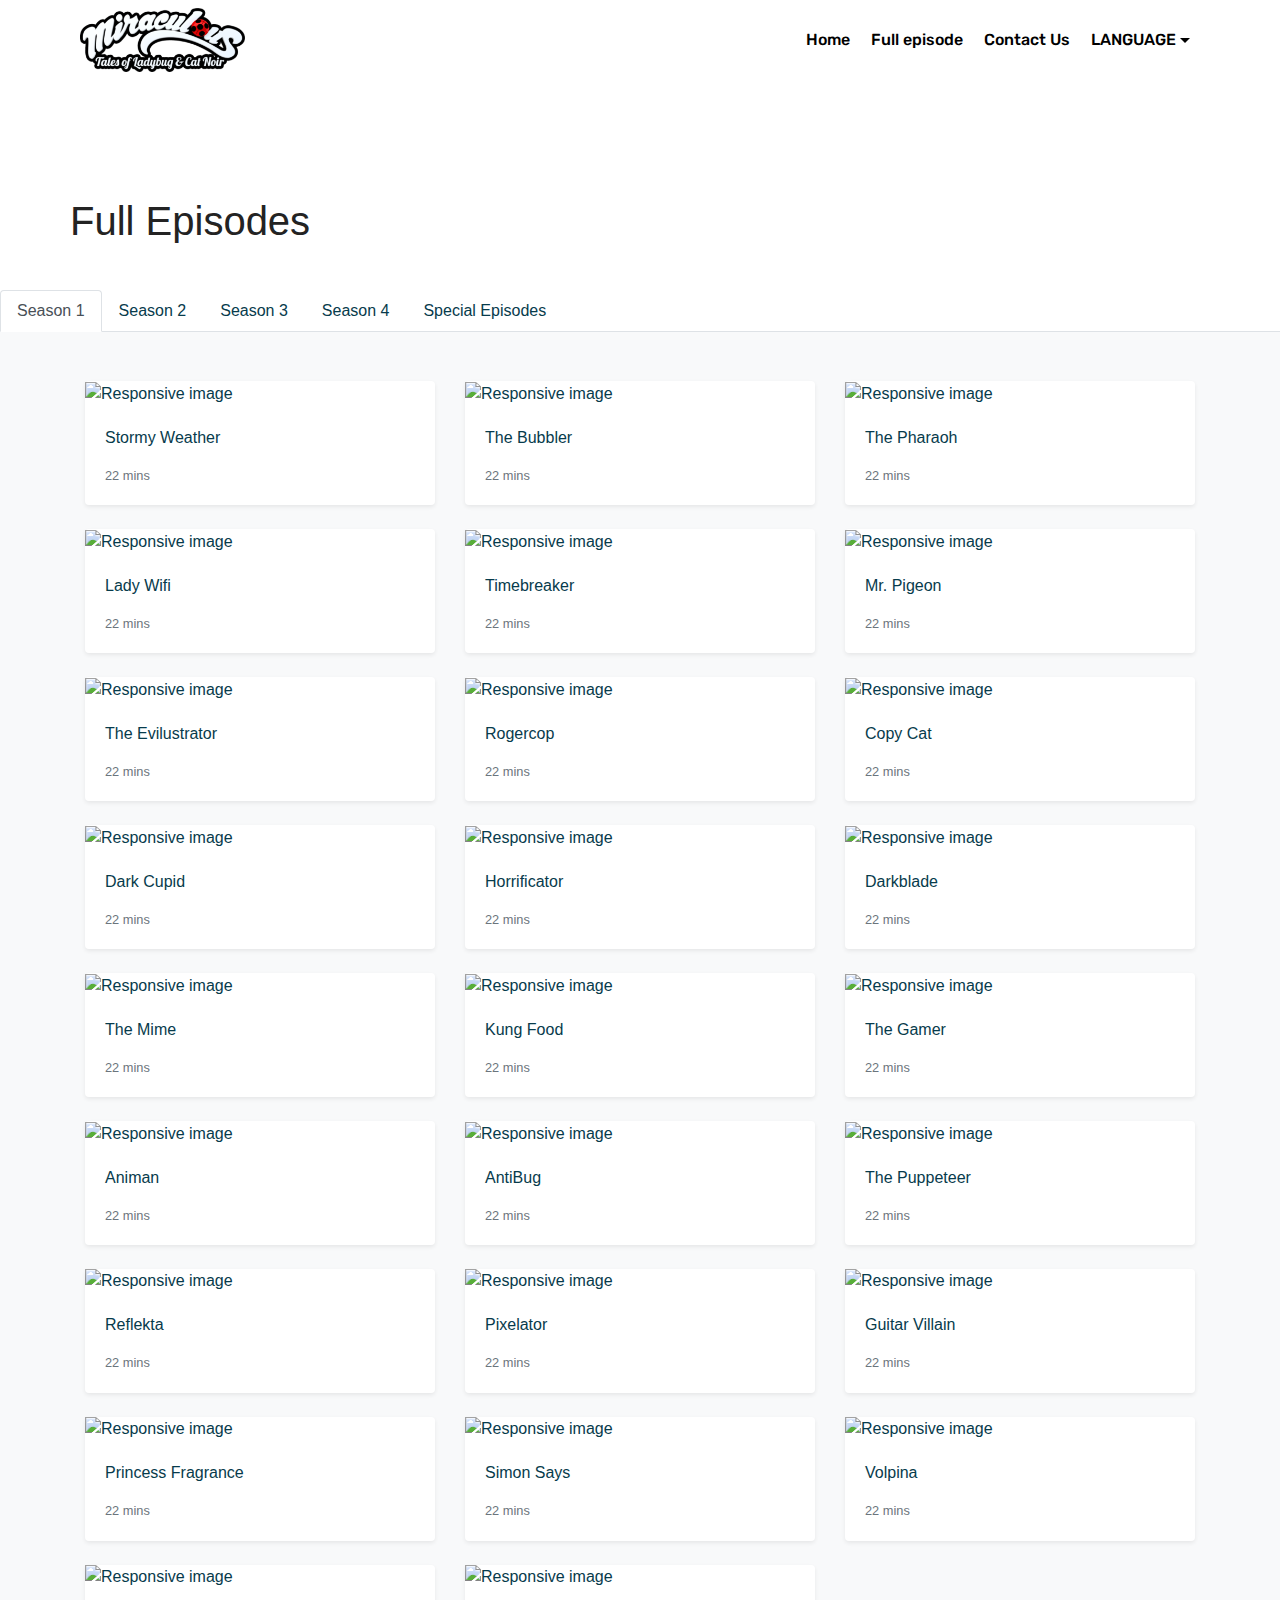
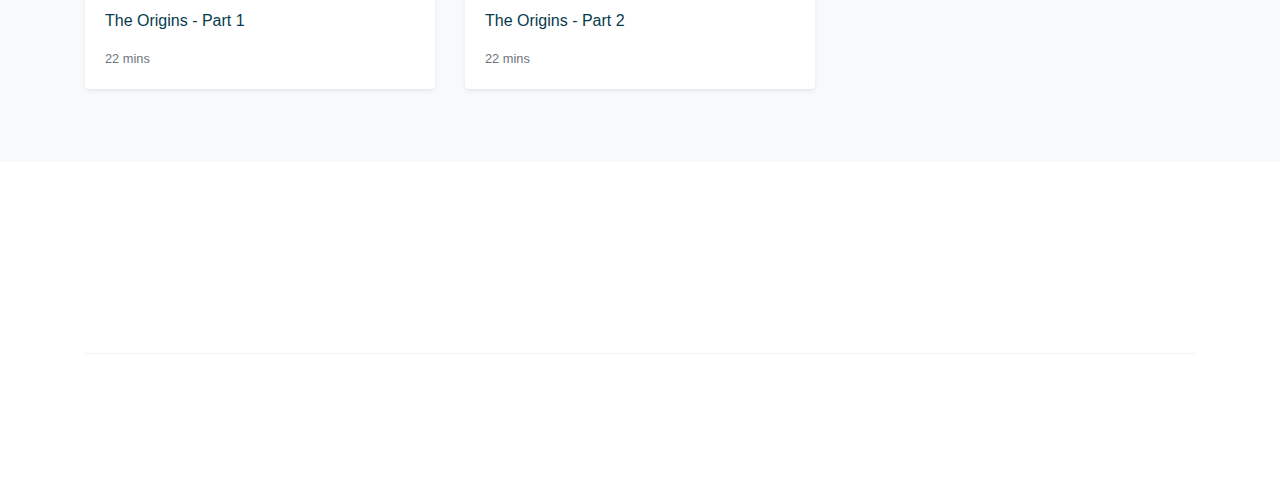
==== fullepisodes.html @ ec9bae57 "Update fullepisodes.html" ====
<!DOCTYPE html>
<html  >
<head>
  <!-- Site made with Mobirise Website Builder v5.3.0, https://mobirise.com -->
  <meta charset="UTF-8">
  <meta http-equiv="X-UA-Compatible" content="IE=edge">
  <meta name="generator" content="Mobirise v5.3.0, mobirise.com">
  <meta name="viewport" content="width=device-width, initial-scale=1, minimum-scale=1">
  <link rel="shortcut icon" href="assets/images/apple-touch-icon-114x114-114x114-1.png" type="image/x-icon">
  <meta name="description" content="">
  
  
  <title>Home</title>
  <link rel="stylesheet" href="assets/web/assets/mobirise-icons/mobirise-icons.css">
  <link rel="stylesheet" href="assets/web/assets/mobirise-icons2/mobirise2.css">
  <link rel="stylesheet" href="assets/bootstrap/css/bootstrap.min.css">
  <link rel="stylesheet" href="assets/bootstrap/css/bootstrap-grid.min.css">
  <link rel="stylesheet" href="assets/bootstrap/css/bootstrap-reboot.min.css">
  <link rel="stylesheet" href="assets/tether/tether.min.css">
  <link rel="stylesheet" href="assets/animatecss/animate.min.css">
  <link rel="stylesheet" href="assets/dropdown/css/style.css">
  <link rel="stylesheet" href="assets/socicon/css/styles.css">
  <link rel="stylesheet" href="assets/theme/css/style.css">
  <link rel="preload" as="style" href="assets/mobirise/css/mbr-additional.css"><link rel="stylesheet" href="assets/mobirise/css/mbr-additional.css" type="text/css">
  
  
  
  
</head>
<body>

<!-- Analytics -->
<!-- Global site tag (gtag.js) - Google Analytics -->
<script async src="https://www.googletagmanager.com/gtag/js?id=UA-165017722-1"></script>
<script>
  window.dataLayer = window.dataLayer || [];
  function gtag(){dataLayer.push(arguments);}
  gtag('js', new Date());

  gtag('config', 'UA-165017722-1');
</script>
<!-- /Analytics -->


  
  <section class="menu cid-rXvYVhruL2" once="menu" id="menu1-0">

    

    <nav class="navbar navbar-expand beta-menu navbar-dropdown align-items-center navbar-fixed-top navbar-toggleable-sm">
        <button class="navbar-toggler navbar-toggler-right" type="button" data-toggle="collapse" data-target="#navbarSupportedContent" aria-controls="navbarSupportedContent" aria-expanded="false" aria-label="Toggle navigation">
            <div class="hamburger">
                <span></span>
                <span></span>
                <span></span>
                <span></span>
            </div>
        </button>
        <div class="menu-logo">
            <div class="navbar-brand">
                <span class="navbar-logo">
                    
                         <a href="index.html"><img src="assets/images/5c346b884d5036028cf54097-315x122.png" alt="Mobirise" title="" style="height: 4rem;"></a>
                    
                </span>
                
            </div>
        </div>
        <div class="collapse navbar-collapse" id="navbarSupportedContent">
            <ul class="navbar-nav nav-dropdown nav-right" data-app-modern-menu="true"><li class="nav-item">
                    <a class="nav-link link text-black display-4" href="index.html">Home</a>
                </li>
                <li class="nav-item">
                    <a class="nav-link link text-black display-4" href="page80.html" aria-expanded="false">Full episode</a></li>
		    <li class="nav-item"><a class="nav-link link text-black display-4" href="page80.html" aria-expanded="false">Contact Us</a></li>
		    <li class="nav-item dropdown"><a class="nav-link link text-black dropdown-toggle display-4" href="#" aria-expanded="false" data-toggle="dropdown-submenu">LANGUAGE
                    </a><div class="dropdown-menu"><a class="text-black dropdown-item display-4" href="page80.html" aria-expanded="false">ENGLISH
			    <a title='ANGLAIS' href='page80.html' style='color:#000000;'>
            &nbsp;&nbsp;&nbsp;&nbsp;<img src='https://itsladybug.cf/assets/images/flag-fr.jpg' style="height: 14px;outline-color: #e2e2e2;outline-width: 4px;outline-style: solid;" height="48" width="24"/>&nbsp;&nbsp;&nbsp;&nbsp;ENGLISH
         </a>
			    </a>
			    <a class="text-black dropdown-item display-4" href="#" aria-expanded="true">New Item</a>
			    <a class="text-black dropdown-item display-4" href="#" aria-expanded="true">New Item</a>
			    </div></li></ul>
            
        </div>
    </nav>
</section>
  <section class="engine"><a href="https://mobirise.info/j">website templates</a></section><div class="container cid-rXAJ5IF6V2" id="custom-html-3h" data-rv-view="359">
    <div class="row">
      <h1><br><br><br><br><br>Full Episodes<br><br></h1>
  </div>
    </div><ul class="nav nav-tabs cid-rXAJ5IF6V2" id="custom-html-3h" role="tablist" data-rv-view="359">
  <li class="nav-item">
    <a class="nav-link active" id="home-tab" data-toggle="tab" href="#season1" role="tab" aria-controls="home" aria-selected="true">Season 1</a>
  </li>
  <li class="nav-item">
    <a class="nav-link" id="profile-tab" data-toggle="tab" href="#season2" role="tab" aria-controls="profile" aria-selected="false">Season 2</a>
  </li>
  <li class="nav-item">
    <a class="nav-link" id="contact-tab" data-toggle="tab" href="#season3" role="tab" aria-controls="contact" aria-selected="false">Season 3</a>
  </li>
	<li class="nav-item">
    <a class="nav-link" id="contact-tab" data-toggle="tab" href="#season4" role="tab" aria-controls="contact" aria-selected="false">Season 4</a>
  </li>
   <li class="nav-item">
    <a class="nav-link" id="contact-tab" data-toggle="tab" href="#specialepisodes" role="tab" aria-controls="contact" aria-selected="false">Special Episodes</a>
  </li>
</ul><div class="tab-content cid-rXAJ5IF6V2" id="custom-html-3h" data-rv-view="359">
  <div class="tab-pane fade show active" id="season1" role="tabpanel" aria-labelledby="home-tab">
  <style>
      .bd-placeholder-img {
        font-size: 1.125rem;
        text-anchor: middle;
        -webkit-user-select: none;
        -moz-user-select: none;
        -ms-user-select: none;
        user-select: none;
      }

      @media (min-width: 260px) {
        .bd-placeholder-img-lg {
          font-size: 3.5rem;
        }
      }
    </style>
    <!-- Custom styles for this template -->
    <link href="album.css" rel="stylesheet">
<main role="main">

  <div class="album py-5 bg-light">
    <div class="container">

      <div class="row">
        <div class="col-md-4">
          <div class="card mb-4 shadow-sm mb-4 bg-white rounded">
            <a href="https://itsladybug.cf/watch.html?episode=1_01&language=en"><img src="https://itsladybug.cf/assets/images/s1e01-700x394.jpg" class="img-fluid" alt="Responsive image" title="" media-simple="true"></a>
            <div class="card-body">
              <p class="card-text"><a href="https://itsladybug.cf/watch.html?episode=1_01&language=en">Stormy Weather</a></p>               
              <div class="d-flex justify-content-between align-items-center">                 
                <small class="text-muted">22 mins</small>
              </div>
            </div>
          </div>
        </div>
        <div class="col-md-4">
          <div class="card shadow-sm mb-4 bg-white rounded">
            <a href="https://itsladybug.cf/watch.html?episode=1_02&language=en"><img src="https://itsladybug.cf/assets/images/s1e02-700x394.jpg" class="img-fluid" alt="Responsive image" title="" media-simple="true"></a>
            <div class="card-body">
              <p class="card-text"><a href="https://itsladybug.cf/watch.html?episode=1_02&language=en">The Bubbler</a></p>
              <div class="d-flex justify-content-between align-items-center">
                 <small class="text-muted">22 mins</small>
              </div>
            </div>
          </div>
        </div>
        <div class="col-md-4">
          <div class="card mb-4 shadow-sm mb-4 bg-white rounded">
             <a href="https://itsladybug.cf/watch.html?episode=1_03&language=en"><img src="https://itsladybug.cf/assets/images/s1e03-700x394.jpg" class="img-fluid" alt="Responsive image" title="" media-simple="true"></a>
            <div class="card-body">
              <p class="card-text"><a href="https://itsladybug.cf/watch.html?episode=1_03&language=en">The Pharaoh</a></p>
              <div class="d-flex justify-content-between align-items-center">
                <small class="text-muted">22 mins</small>
              </div>
            </div>
          </div>
        </div>

        <div class="col-md-4">
          <div class="card mb-4 shadow-sm mb-4 bg-white rounded">
            <a href="https://itsladybug.cf/watch.html?episode=1_04&language=en"><img src="https://itsladybug.cf/assets/images/s1e04-700x394.jpg" class="img-fluid" alt="Responsive image" title="" media-simple="true"></a>
            <div class="card-body">
              <p class="card-text"><a href="https://itsladybug.cf/watch.html?episode=1_04&language=en">Lady Wifi</a></p>
              <div class="d-flex justify-content-between align-items-center">
                <small class="text-muted">22 mins</small>
              </div>
            </div>
          </div>
        </div>
        <div class="col-md-4">
          <div class="card mb-4 shadow-sm mb-4 bg-white rounded">
             <a href="https://itsladybug.cf/watch.html?episode=1_05&language=en"><img src="https://itsladybug.cf/assets/images/s1e05-700x394.jpg" class="img-fluid" alt="Responsive image" title="" media-simple="true"></a>
            <div class="card-body">
              <p class="card-text"><a href="https://itsladybug.cf/watch.html?episode=1_05&language=en">Timebreaker</a></p>
              <div class="d-flex justify-content-between align-items-center">
                <small class="text-muted">22 mins</small>
              </div>
            </div>
          </div>
        </div>
        <div class="col-md-4">
          <div class="card mb-4 shadow-sm mb-4 bg-white rounded">
            <a href="https://itsladybug.cf/watch.html?episode=1_06&language=en"><img src="https://itsladybug.cf/assets/images/s1e06-700x394.jpg" class="img-fluid" alt="Responsive image" title="" media-simple="true"></a>
            <div class="card-body">
              <p class="card-text"><a href="https://itsladybug.cf/watch.html?episode=1_06&language=en">Mr. Pigeon</a></p>
              <div class="d-flex justify-content-between align-items-center">
                <small class="text-muted">22 mins</small>
              </div>
            </div>
          </div>
        </div>
       <div class="col-md-4">
          <div class="card mb-4 shadow-sm mb-4 bg-white rounded">
            <a href="https://itsladybug.cf/watch.html?episode=1_07&language=en"><img src="https://itsladybug.cf/assets/images/s1e07-700x394.jpg" class="img-fluid" alt="Responsive image" title="" media-simple="true"></a>
            <div class="card-body">
              <p class="card-text"><a href="https://itsladybug.cf/watch.html?episode=1_07&language=en">The Evilustrator</a></p>
              <div class="d-flex justify-content-between align-items-center">
                <small class="text-muted">22 mins</small>
              </div>
            </div>
          </div>
        </div>
         <div class="col-md-4">
          <div class="card mb-4 shadow-sm mb-4 bg-white rounded">
            <a href="https://itsladybug.cf/watch.html?episode=1_08&language=en"><img src="https://itsladybug.cf/assets/images/s1e08-700x394.jpg" class="img-fluid" alt="Responsive image" title="" media-simple="true"></a>
            <div class="card-body">
              <p class="card-text"><a href="https://itsladybug.cf/watch.html?episode=1_08&language=en">Rogercop</a></p>
              <div class="d-flex justify-content-between align-items-center">
                <small class="text-muted">22 mins</small>
              </div>
            </div>
          </div>
        </div>
         <div class="col-md-4">
          <div class="card mb-4 shadow-sm mb-4 bg-white rounded">
            <a href="https://itsladybug.cf/watch.html?episode=1_09&language=en"><img src="https://itsladybug.cf/assets/images/s1e09-700x394.jpg" class="img-fluid" alt="Responsive image" title="" media-simple="true"></a>
            <div class="card-body">
              <p class="card-text"><a href="https://itsladybug.cf/watch.html?episode=1_09&language=en">Copy Cat</a></p>
              <div class="d-flex justify-content-between align-items-center">
                <small class="text-muted">22 mins</small>
              </div>
            </div>
          </div>
        </div>
        <div class="col-md-4">
          <div class="card mb-4 shadow-sm mb-4 bg-white rounded">
            <a href="https://itsladybug.cf/watch.html?episode=1_10&language=en"><img src="https://itsladybug.cf/assets/images/s1e10-700x394.jpg" class="img-fluid" alt="Responsive image" title="" media-simple="true"></a>
            <div class="card-body">
              <p class="card-text"><a href="https://itsladybug.cf/watch.html?episode=1_10&language=en">Dark Cupid</a></p>
              <div class="d-flex justify-content-between align-items-center">
                <small class="text-muted">22 mins</small>
              </div>
            </div>
          </div>
        </div>
        <div class="col-md-4">
          <div class="card mb-4 shadow-sm mb-4 bg-white rounded">
            <a href="https://itsladybug.cf/watch.html?episode=1_11&language=en"><img src="https://itsladybug.cf/assets/images/s1e11-700x394.jpg" class="img-fluid" alt="Responsive image" title="" media-simple="true"></a>
            <div class="card-body">
              <p class="card-text"><a href="https://itsladybug.cf/watch.html?episode=1_11&language=en">Horrificator</a></p>
              <div class="d-flex justify-content-between align-items-center">
                <small class="text-muted">22 mins</small>
              </div>
            </div>
          </div>
        </div>
        <div class="col-md-4">
          <div class="card mb-4 shadow-sm mb-4 bg-white rounded">
            <a href="https://itsladybug.cf/watch.html?episode=1_12&language=en"><img src="https://itsladybug.cf/assets/images/s1e12-700x394.jpg" class="img-fluid" alt="Responsive image" title="" media-simple="true"></a>
            <div class="card-body">
              <p class="card-text"><a href="https://itsladybug.cf/watch.html?episode=1_12&language=en">Darkblade</a></p>
              <div class="d-flex justify-content-between align-items-center">
                <small class="text-muted">22 mins</small>
              </div>
            </div>
          </div>
        </div>
        <div class="col-md-4">
          <div class="card mb-4 shadow-sm mb-4 bg-white rounded">
            <a href="https://itsladybug.cf/watch.html?episode=1_13&language=en"><img src="https://itsladybug.cf/assets/images/s1e13-700x394.jpg" class="img-fluid" alt="Responsive image" title="" media-simple="true"></a>
            <div class="card-body">
              <p class="card-text"><a href="https://itsladybug.cf/watch.html?episode=1_13&language=en">The Mime</a></p>
              <div class="d-flex justify-content-between align-items-center">
                <small class="text-muted">22 mins</small>
              </div>
            </div>
          </div>
        </div>
        <div class="col-md-4">
          <div class="card mb-4 shadow-sm mb-4 bg-white rounded">
            <a href="https://itsladybug.cf/watch.html?episode=1_14&language=en"><img src="https://itsladybug.cf/assets/images/s1e14-700x394.jpg" class="img-fluid" alt="Responsive image" title="" media-simple="true"></a>
            <div class="card-body">
              <p class="card-text"><a href="https://itsladybug.cf/watch.html?episode=1_14&language=en">Kung Food</a></p>
              <div class="d-flex justify-content-between align-items-center">
                <small class="text-muted">22 mins</small>
              </div>
            </div>
          </div>
        </div>
        <div class="col-md-4">
          <div class="card mb-4 shadow-sm mb-4 bg-white rounded">
            <a href="https://itsladybug.cf/watch.html?episode=1_15&language=en"><img src="https://itsladybug.cf/assets/images/s1e15-700x394.jpg" class="img-fluid" alt="Responsive image" title="" media-simple="true"></a>
            <div class="card-body">
              <p class="card-text"><a href="https://itsladybug.cf/watch.html?episode=1_15&language=en">The Gamer</a></p>
              <div class="d-flex justify-content-between align-items-center">
                <small class="text-muted">22 mins</small>
              </div>
            </div>
          </div>
        </div>
        <div class="col-md-4">
          <div class="card mb-4 shadow-sm mb-4 bg-white rounded">
            <a href="https://itsladybug.cf/watch.html?episode=1_16&language=en"><img src="https://itsladybug.cf/assets/images/s1e16-700x394.jpg" class="img-fluid" alt="Responsive image" title="" media-simple="true"></a>
            <div class="card-body">
              <p class="card-text"><a href="https://itsladybug.cf/watch.html?episode=1_16&language=en">Animan</a></p>
              <div class="d-flex justify-content-between align-items-center">
                <small class="text-muted">22 mins</small>
              </div>
            </div>
          </div>
        </div>
                <div class="col-md-4">
          <div class="card mb-4 shadow-sm mb-4 bg-white rounded">
            <a href="https://itsladybug.cf/watch.html?episode=1_17&language=en"><img src="https://itsladybug.cf/assets/images/s1e17-700x394.jpg" class="img-fluid" alt="Responsive image" title="" media-simple="true"></a>
            <div class="card-body">
              <p class="card-text"><a href="https://itsladybug.cf/watch.html?episode=1_17&language=en">AntiBug</a></p>
              <div class="d-flex justify-content-between align-items-center">
                <small class="text-muted">22 mins</small>
              </div>
            </div>
          </div>
        </div>
        <div class="col-md-4">
          <div class="card mb-4 shadow-sm mb-4 bg-white rounded">
            <a href="https://itsladybug.cf/watch.html?episode=1_18&language=en"><img src="https://itsladybug.cf/assets/images/s1e18-700x394.jpg" class="img-fluid" alt="Responsive image" title="" media-simple="true"></a>
            <div class="card-body">
              <p class="card-text"><a href="https://itsladybug.cf/watch.html?episode=1_18&language=en">The Puppeteer</a></p>
              <div class="d-flex justify-content-between align-items-center">
                <small class="text-muted">22 mins</small>
              </div>
            </div>
          </div>
        </div>
        <div class="col-md-4">
          <div class="card mb-4 shadow-sm mb-4 bg-white rounded">
            <a href="https://itsladybug.cf/watch.html?episode=1_19&language=en"><img src="https://itsladybug.cf/assets/images/s1e19-700x394.jpg" class="img-fluid" alt="Responsive image" title="" media-simple="true"></a>
            <div class="card-body">
              <p class="card-text"><a href="https://itsladybug.cf/watch.html?episode=1_19&language=en">Reflekta</a></p>
              <div class="d-flex justify-content-between align-items-center">
                <small class="text-muted">22 mins</small>
              </div>
            </div>
          </div>
        </div>
        <div class="col-md-4">
          <div class="card mb-4 shadow-sm mb-4 bg-white rounded">
            <a href="https://itsladybug.cf/watch.html?episode=1_20&language=en"><img src="https://itsladybug.cf/assets/images/s1e20-700x394.jpg" class="img-fluid" alt="Responsive image" title="" media-simple="true"></a>
            <div class="card-body">
              <p class="card-text"><a href="https://itsladybug.cf/watch.html?episode=1_20&language=en">Pixelator</a></p><p></p>
              <div class="d-flex justify-content-between align-items-center">
                <small class="text-muted">22 mins</small>
              </div>
            </div>
          </div>
        </div>
        <div class="col-md-4">
          <div class="card mb-4 shadow-sm mb-4 bg-white rounded">
            <a href="https://itsladybug.cf/watch.html?episode=1_21&language=en"><img src="https://itsladybug.cf/assets/images/s1e21-700x394.jpg" class="img-fluid" alt="Responsive image" title="" media-simple="true"></a>
            <div class="card-body">
              <p class="card-text"><a href="https://itsladybug.cf/watch.html?episode=1_21&language=en">Guitar Villain</a></p>
              <div class="d-flex justify-content-between align-items-center">
                <small class="text-muted">22 mins</small>
              </div>
            </div>
          </div>
        </div>
        <div class="col-md-4">
          <div class="card mb-4 shadow-sm mb-4 bg-white rounded">
            <a href="https://itsladybug.cf/watch.html?episode=1_22&language=en"><img src="https://itsladybug.cf/assets/images/s1e22-700x394.jpg" class="img-fluid" alt="Responsive image" title="" media-simple="true"></a>
            <div class="card-body">
              <p class="card-text"><a href="https://itsladybug.cf/watch.html?episode=1_22&language=en">Princess Fragrance</a></p>
              <div class="d-flex justify-content-between align-items-center">
                <small class="text-muted">22 mins</small>
              </div>
            </div>
          </div>
        </div>
        <div class="col-md-4">
          <div class="card mb-4 shadow-sm mb-4 bg-white rounded">
            <a href="https://itsladybug.cf/watch.html?episode=1_23&language=en"><img src="https://itsladybug.cf/assets/images/s1e23-700x394.jpg" class="img-fluid" alt="Responsive image" title="" media-simple="true"></a>
            <div class="card-body">
              <p class="card-text"><a href="https://itsladybug.cf/watch.html?episode=1_23&language=en">Simon Says</a></p>
              <div class="d-flex justify-content-between align-items-center">
                <small class="text-muted">22 mins</small>
              </div>
            </div>
          </div>
        </div>
        <div class="col-md-4">
          <div class="card mb-4 shadow-sm mb-4 bg-white rounded">
            <a href="https://itsladybug.cf/watch.html?episode=1_24&language=en"><img src="https://itsladybug.cf/assets/images/s1e24-700x394.jpg" class="img-fluid" alt="Responsive image" title="" media-simple="true"></a>
            <div class="card-body">
              <p class="card-text"><a href="https://itsladybug.cf/watch.html?episode=1_24&language=en">Volpina</a></p>
              <div class="d-flex justify-content-between align-items-center">
                <small class="text-muted">22 mins</small>
              </div>
            </div>
          </div>
        </div>
        <div class="col-md-4">
          <div class="card mb-4 shadow-sm mb-4 bg-white rounded">
            <a href="https://itsladybug.cf/watch.html?episode=1_25&language=en"><img src="https://itsladybug.cf/assets/images/s1e25-700x394.jpg" class="img-fluid" alt="Responsive image" title="" media-simple="true"></a>
            <div class="card-body">
              <p class="card-text"><a href="https://itsladybug.cf/watch.html?episode=1_25&language=en">The Origins - Part 1</a></p>
              <div class="d-flex justify-content-between align-items-center">
                <small class="text-muted">22 mins</small>
              </div>
            </div>
          </div>
        </div>
        <div class="col-md-4">
          <div class="card mb-4 shadow-sm mb-4 bg-white rounded">
            <a href="https://itsladybug.cf/watch.html?episode=1_26&language=en"><img src="https://itsladybug.cf/assets/images/s1e26-700x394.jpg" class="img-fluid" alt="Responsive image" title="" media-simple="true"></a>
            <div class="card-body">
              <p class="card-text"><a href="https://itsladybug.cf/watch.html?episode=1_26&language=en">The Origins - Part 2</a></p>
              <div class="d-flex justify-content-between align-items-center">
                <small class="text-muted">22 mins</small>
              </div>
            </div>
          </div>
        </div>
  </div></div></div></main>
  </div>
  <div class="tab-pane fade" id="season2" role="tabpanel" aria-labelledby="profile-tab">
  <style>
      .bd-placeholder-img {
        font-size: 1.125rem;
        text-anchor: middle;
        -webkit-user-select: none;
        -moz-user-select: none;
        -ms-user-select: none;
        user-select: none;
      }

      @media (min-width: 260px) {
        .bd-placeholder-img-lg {
          font-size: 3.5rem;
        }
      }
    </style>
    <!-- Custom styles for this template -->
    <link href="album.css" rel="stylesheet">
    <main role="main">

  <div class="album py-5 bg-light">
    <div class="container">

      <div class="row">
        <div class="col-md-4">
          <div class="card mb-4 shadow-sm mb-4 bg-white rounded">
            <a href="https://itsladybug.cf/watch.html?episode=2_01&language=en"><img src="https://itsladybug.cf/assets/images/s2e01-700x394.png" class="img-fluid" alt="Responsive image" title="" media-simple="true"></a>
            <div class="card-body">
              <p class="card-text"><a href="https://itsladybug.cf/watch.html?episode=2_01&language=en">The Collector</a></p>
              <div class="d-flex justify-content-between align-items-center">
                <small class="text-muted">22 mins</small>
              </div>
            </div>
          </div>
        </div>
        <div class="col-md-4">
          <div class="card mb-4 shadow-sm mb-4 bg-white rounded">
             <a href="https://itsladybug.cf/watch.html?episode=2_02&language=en"><img src="https://itsladybug.cf/assets/images/s2e02-700x394.png" class="img-fluid" alt="Responsive image" title="" media-simple="true"></a>
            <div class="card-body">
              <p class="card-text"><a href="https://itsladybug.cf/watch.html?episode=2_02&language=en">Despair Bear</a></p>
              <div class="d-flex justify-content-between align-items-center">
                <small class="text-muted">22 mins</small>
              </div>
            </div>
          </div>
        </div>
        <div class="col-md-4">
          <div class="card mb-4 shadow-sm bg-white rounded">
            <a href="https://itsladybug.cf/watch.html?episode=2_03&language=en"><img src="https://itsladybug.cf/assets/images/s2e03-700x394.png" class="img-fluid" alt="Responsive image" title="" media-simple="true"></a>
            <div class="card-body">
              <p class="card-text"><a href="https://itsladybug.cf/watch.html?episode=2_03&language=en" class="text-primary">Prime Queen</a></p>
              <div class="d-flex justify-content-between align-items-center">
                <small class="text-muted">22 mins</small>
              </div>
            </div>
          </div>
        </div>

        <div class="col-md-4">
          <div class="card mb-4 shadow-sm bg-white rounded">
            <a href="https://itsladybug.cf/watch.html?episode=2_04&language=en"><img src="https://itsladybug.cf/assets/images/s2e04-700x394.png" class="img-fluid" alt="Responsive image" title="" media-simple="true"></a>
            <div class="card-body">
              <p class="card-text"><a href="https://itsladybug.cf/watch.html?episode=2_04&language=en">Befana</a></p>
              <div class="d-flex justify-content-between align-items-center">
                <small class="text-muted">22 mins</small>
              </div>
            </div>
          </div>
        </div>
        <div class="col-md-4">
          <div class="card mb-4 shadow-sm bg-white rounded">
            <a href="https://itsladybug.cf/watch.html?episode=2_05&language=en"><img src="https://itsladybug.cf/assets/images/s2e05-700x394.png" class="img-fluid" alt="Responsive image" title="" media-simple="true"></a>
            <div class="card-body">
              <p class="card-text"><a href="https://itsladybug.cf/watch.html?episode=2_05&language=en">Riposte</a></p>
              <div class="d-flex justify-content-between align-items-center">
                <small class="text-muted">22 mins</small>
              </div>
            </div>
          </div>
        </div>
        <div class="col-md-4">
          <div class="card mb-4 shadow-sm bg-white rounded">
            <a href="https://itsladybug.cf/watch.html?episode=2_06&language=en"><img src="https://itsladybug.cf/assets/images/s2e06-700x394.png" class="img-fluid" alt="Responsive image" title="" media-simple="true"></a>
            <div class="card-body">
              <p class="card-text"><a href="https://itsladybug.cf/watch.html?episode=2_06&language=en">Robostus</a></p>
              <div class="d-flex justify-content-between align-items-center">
                <small class="text-muted">22 mins</small>
              </div>
            </div>
          </div>
        </div>
        <div class="col-md-4">
          <div class="card mb-4 shadow-sm bg-white rounded">
            <a href="https://itsladybug.cf/watch.html?episode=2_07&language=en"><img src="https://itsladybug.cf/assets/images/s2e07-700x394.png" class="img-fluid" alt="Responsive image" title="" media-simple="true"></a>
            <div class="card-body">
              <p class="card-text"><a href="https://itsladybug.cf/watch.html?episode=2_07&language=en">Gigantitan</a></p>
              <div class="d-flex justify-content-between align-items-center">
                <small class="text-muted">22 mins</small>
              </div>
            </div>
          </div>
        </div>
        <div class="col-md-4">
          <div class="card mb-4 shadow-sm bg-white rounded">
            <a href="https://itsladybug.cf/watch.html?episode=2_08&language=en"><img src="https://itsladybug.cf/assets/images/s2e08-700x394.png" class="img-fluid" alt="Responsive image" title="" media-simple="true"></a>
            <div class="card-body">
              <p class="card-text"><a href="https://itsladybug.cf/watch.html?episode=2_08&language=en">Dark Owl</a></p>
              <div class="d-flex justify-content-between align-items-center">
                <small class="text-muted">22 mins</small>
              </div>
            </div>
          </div>
        </div>
        <div class="col-md-4">
          <div class="card mb-4 shadow-sm bg-white rounded">
            <a href="https://itsladybug.cf/watch.html?episode=2_09&language=en"><img src="https://itsladybug.cf/assets/images/s2e09-700x394.png" class="img-fluid" alt="Responsive image" title="" media-simple="true"></a>
            <div class="card-body">
              <p class="card-text"><a href="https://itsladybug.cf/watch.html?episode=2_09&language=en">Glaciator</a></p>
              <div class="d-flex justify-content-between align-items-center">
                <small class="text-muted">22 mins</small>
              </div>
            </div>
          </div>
        </div>
        <div class="col-md-4">
          <div class="card mb-4 shadow-sm bg-white rounded">
            <a href="https://itsladybug.cf/watch.html?episode=2_10&language=en"><img src="https://itsladybug.cf/assets/images/s2e010-700x394.png" class="img-fluid" alt="Responsive image" title="" media-simple="true"></a>
            <div class="card-body">
              <p class="card-text"><a href="https://itsladybug.cf/watch.html?episode=2_10&language=en">Gorizilla</a></p>
              <div class="d-flex justify-content-between align-items-center">
                <small class="text-muted">22 mins</small>
              </div>
            </div>
          </div>
        </div>
        <div class="col-md-4">
          <div class="card mb-4 shadow-sm bg-white rounded">
            <a href="https://itsladybug.cf/watch.html?episode=2_11&language=en"><img src="https://itsladybug.cf/assets/images/s2e11-700x394.png" class="img-fluid" alt="Responsive image" title="" media-simple="true"></a>
            <div class="card-body">
              <p class="card-text"><a href="https://itsladybug.cf/watch.html?episode=2_11&language=en">Sapotis</a></p>
              <div class="d-flex justify-content-between align-items-center">
                <small class="text-muted">22 mins</small>
              </div>
            </div>
          </div>
        </div>
        <div class="col-md-4">
          <div class="card mb-4 shadow-sm bg-white rounded">
            <a href="https://itsladybug.cf/watch.html?episode=2_12&language=en"><img src="https://itsladybug.cf/assets/images/s2e12-700x394.png" class="img-fluid" alt="Responsive image" title="" media-simple="true"></a>
            <div class="card-body">
              <p class="card-text"><a href="https://itsladybug.cf/watch.html?episode=2_12&language=en">Captain Hardrock</a></p>
              <div class="d-flex justify-content-between align-items-center">
                <small class="text-muted">22 mins</small>
              </div>
            </div>
          </div>
        </div>
        <div class="col-md-4">
          <div class="card mb-4 shadow-sm bg-white rounded">
            <a href="https://itsladybug.cf/watch.html?episode=2_13&language=en"><img src="https://itsladybug.cf/assets/images/s2e13-700x394.png" class="img-fluid" alt="Responsive image" title="" media-simple="true"></a>
            <div class="card-body">
              <p class="card-text"><a href="https://itsladybug.cf/watch.html?episode=2_13&language=en">Zombizou</a></p>
              <div class="d-flex justify-content-between align-items-center">
                <small class="text-muted">22 mins</small>
              </div>
            </div>
          </div>
        </div>
        <div class="col-md-4">
          <div class="card mb-4 shadow-sm bg-white rounded">
            <a href="https://itsladybug.cf/watch.html?episode=2_14&language=en"><img src="https://itsladybug.cf/assets/images/s2e14-700x394.png" class="img-fluid" alt="Responsive image" title="" media-simple="true"></a>
            <div class="card-body">
              <p class="card-text"><a href="https://itsladybug.cf/watch.html?episode=2_14&language=en">Syren</a></p>
              <div class="d-flex justify-content-between align-items-center">
                <small class="text-muted">22 mins</small>
              </div>
            </div>
          </div>
        </div>
        <div class="col-md-4">
          <div class="card mb-4 shadow-sm bg-white rounded">
            <a href="https://itsladybug.cf/watch.html?episode=2_15&language=en"><img src="https://itsladybug.cf/assets/images/s2e15-700x394.png" class="img-fluid" alt="Responsive image" title="" media-simple="true"></a>
            <div class="card-body">
              <p class="card-text"><a href="https://itsladybug.cf/watch.html?episode=2_15&language=en">Frightningale</a></p>
              <div class="d-flex justify-content-between align-items-center">
                <small class="text-muted">22 mins</small>
              </div>
            </div>
          </div>
        </div>
        <div class="col-md-4">
          <div class="card mb-4 shadow-sm bg-white rounded">
            <a href="https://itsladybug.cf/watch.html?episode=2_16&language=en"><img src="https://itsladybug.cf/assets/images/s2e16-700x394.png" class="img-fluid" alt="Responsive image" title="" media-simple="true"></a>
            <div class="card-body">
              <p class="card-text"><a href="https://itsladybug.cf/watch.html?episode=2_16&language=en">Troublemaker</a></p>
              <div class="d-flex justify-content-between align-items-center">
                <small class="text-muted">22 mins</small>
              </div>
            </div>
          </div>
        </div>
        <div class="col-md-4">
          <div class="card mb-4 shadow-sm bg-white rounded">
            <a href="https://itsladybug.cf/watch.html?episode=2_17&language=en"><img src="https://itsladybug.cf/assets/images/s2e17-700x394.png" class="img-fluid" alt="Responsive image" title="" media-simple="true"></a>
            <div class="card-body">
              <p class="card-text"><a href="https://itsladybug.cf/watch.html?episode=2_17&language=en">Reverser</a></p>
              <div class="d-flex justify-content-between align-items-center">
                <small class="text-muted">22 mins</small>
              </div>
            </div>
          </div>
        </div>
        <div class="col-md-4">
          <div class="card mb-4 shadow-sm bg-white rounded">
            <a href="https://itsladybug.cf/watch.html?episode=2_18&language=en"><img src="https://itsladybug.cf/assets/images/s2e18-700x394.png" class="img-fluid" alt="Responsive image" title="" media-simple="true"></a>
            <div class="card-body">
              <p class="card-text"><a href="https://itsladybug.cf/watch.html?episode=2_18&language=en">Anansi</a></p>
              <div class="d-flex justify-content-between align-items-center">
                <small class="text-muted">22 mins</small>
              </div>
            </div>
          </div>
        </div>
        <div class="col-md-4">
          <div class="card mb-4 shadow-sm bg-white rounded">
            <a href="https://itsladybug.cf/watch.html?episode=2_19&language=en"><img src="https://seriex.to/assets/img/thumbnails/ep/1562457908-002-019.jpg" class="img-fluid" alt="Responsive image" title="" media-simple="true"></a>
            <div class="card-body">
              <p class="card-text"><a href="https://itsladybug.cf/watch.html?episode=2_19&language=en">Sandboy</a></p>
              <div class="d-flex justify-content-between align-items-center">
                <small class="text-muted">22 mins</small>
              </div>
            </div>
          </div>
        </div>
        <div class="col-md-4">
          <div class="card mb-4 shadow-sm bg-white rounded">
            <a href="https://itsladybug.cf/watch.html?episode=2_20&language=en"><img src="https://itsladybug.cf/assets/images/s2e20-700x394.png" class="img-fluid" alt="Responsive image" title="" media-simple="true"></a>
            <div class="card-body">
              <p class="card-text"><a href="https://itsladybug.cf/watch.html?episode=2_20&language=en">Style Queen</a></p>
              <div class="d-flex justify-content-between align-items-center">
                <small class="text-muted">22 mins</small>
              </div>
            </div>
          </div>
        </div>
        <div class="col-md-4">
          <div class="card mb-4 shadow-sm bg-white rounded">
            <a href="https://itsladybug.cf/watch.html?episode=2_21&language=en"><img src="https://itsladybug.cf/assets/images/s2e21-700x394.png" class="img-fluid" alt="Responsive image" title="" media-simple="true"></a>
            <div class="card-body">
              <p class="card-text"><a href="https://itsladybug.cf/watch.html?episode=2_21&language=en">Queen Wasp</a></p>
              <div class="d-flex justify-content-between align-items-center">
                <small class="text-muted">22 mins</small>
              </div>
            </div>
          </div>
        </div>
        <div class="col-md-4">
          <div class="card mb-4 shadow-sm bg-white rounded">
            <a href="https://itsladybug.cf/watch.html?episode=2_22&language=en"><img src="https://itsladybug.cf/assets/images/s2e22-700x394.png" class="img-fluid" alt="Responsive image" title="" media-simple="true"></a>
            <div class="card-body">
              <p class="card-text"><a href="https://itsladybug.cf/watch.html?episode=2_22&language=en">Malediktator</a></p>
              <div class="d-flex justify-content-between align-items-center">
                <small class="text-muted">22 mins</small>
              </div>
            </div>
          </div>
        </div>
        <div class="col-md-4">
          <div class="card mb-4 shadow-sm bg-white rounded">
            <a href="https://itsladybug.cf/watch.html?episode=2_23&language=en"><img src="https://itsladybug.cf/assets/images/s2e23-700x394.png" class="img-fluid" alt="Responsive image" title="" media-simple="true"></a>
            <div class="card-body">
              <p class="card-text"><a href="https://itsladybug.cf/watch.html?episode=2_23&language=en">Frozer</a></p>
              <div class="d-flex justify-content-between align-items-center">
                <small class="text-muted">22 mins</small>
              </div>
            </div>
          </div>
        </div>
        <div class="col-md-4">
          <div class="card mb-4 shadow-sm bg-white rounded">
            <a href="https://itsladybug.cf/watch.html?episode=2_24&language=en"><img src="https://itsladybug.cf/assets/images/s2e24-700x394.png" class="img-fluid" alt="Responsive image" title="" media-simple="true"></a>
            <div class="card-body">
              <p class="card-text"><a href="https://itsladybug.cf/watch.html?episode=2_24&language=en">Catalyst</a></p>
              <div class="d-flex justify-content-between align-items-center">
                <small class="text-muted">22 mins</small>
              </div>
            </div>
          </div>
        </div>
        <div class="col-md-4">
          <div class="card mb-4 shadow-sm bg-white rounded">
            <a href="https://itsladybug.cf/watch.html?episode=2_25&language=en"><img src="https://itsladybug.cf/assets/images/s2e25-700x394.png" class="img-fluid" alt="Responsive image" title="" media-simple="true"></a>
            <div class="card-body">
              <p class="card-text"><a href="https://itsladybug.cf/watch.html?episode=2_25&language=en">Mayura</a></p>
              <div class="d-flex justify-content-between align-items-center">
                <small class="text-muted">22 mins</small>
              </div>
            </div>
          </div>
        </div>
        <div class="col-md-4">
          <div class="card mb-4 shadow-sm bg-white rounded">
            <a href="https://itsladybug.cf/watch.html?episode=2_26&language=en"><img src="https://itsladybug.cf/assets/images/s2e26-500x281.jpg" class="img-fluid" alt="Responsive image" title="" media-simple="true"></a>
            <div class="card-body">
              <p class="card-text"><a href="https://itsladybug.cf/watch.html?episode=2_26&language=en">A Christmas Special</a></p>
              <div class="d-flex justify-content-between align-items-center">
                <small class="text-muted">22 mins</small>
              </div>
            </div>
          </div>
        </div>
    </div>
  </div></div></main>
  </div>
  <div class="tab-pane fade" id="season3" role="tabpanel" aria-labelledby="contact-tab">
  <style>
      .bd-placeholder-img {
        font-size: 1.125rem;
        text-anchor: middle;
        -webkit-user-select: none;
        -moz-user-select: none;
        -ms-user-select: none;
        user-select: none;
      }

      @media (min-width: 260px) {
        .bd-placeholder-img-lg {
          font-size: 3.5rem;
        }
      }
    </style>
    <!-- Custom styles for this template -->
    <link href="album.css" rel="stylesheet">
    <main role="main">

  <div class="album py-5 bg-light">
    <div class="container">

      <div class="row">
        <div class="col-md-4">
          <div class="card mb-4 shadow-sm bg-white rounded">
            <a href="https://itsladybug.cf/watch.html?episode=3_01&language=en"><img src="https://itsladybug.cf/assets/images/s3e01-700x393.jpg" class="img-fluid" alt="Responsive image" title="" media-simple="true"></a>
            <div class="card-body">
              <p class="card-text"><a href="https://itsladybug.cf/watch.html?episode=3_01&language=en">Chameleon</a></p>
              <div class="d-flex justify-content-between align-items-center">
                <small class="text-muted">22 mins</small>
              </div>
            </div>
          </div>
        </div>
        <div class="col-md-4">
          <div class="card mb-4 shadow-sm bg-white rounded">
            <a href="https://itsladybug.cf/watch.html?episode=3_02&language=en"><img src="https://itsladybug.cf/assets/images/s3e02-700x394.jpg" class="img-fluid" alt="Responsive image" title="" media-simple="true"></a>
            <div class="card-body">
              <p class="card-text"><a href="https://itsladybug.cf/watch.html?episode=3_02&language=en">Animaestro</a></p>
              <div class="d-flex justify-content-between align-items-center">
                <small class="text-muted">22 mins</small>
              </div>
            </div>
          </div>
        </div>
        <div class="col-md-4">
          <div class="card mb-4 shadow-sm bg-white rounded">
            <a href="https://itsladybug.cf/watch.html?episode=3_03&language=en"><img src="https://itsladybug.cf/assets/images/s3e03-700x394.jpg" class="img-fluid" alt="Responsive image" title="" media-simple="true"></a>
            <div class="card-body">
              <p class="card-text"><a href="https://itsladybug.cf/watch.html?episode=3_03&language=en">Bakerix</a></p>
              <div class="d-flex justify-content-between align-items-center">
                <small class="text-muted">22 mins</small>
              </div>
            </div>
          </div>
        </div>
        <div class="col-md-4">
          <div class="card mb-4 shadow-sm bg-white rounded">
            <a href="https://itsladybug.cf/watch.html?episode=3_04&language=en"><img src="https://itsladybug.cf/assets/images/s3e04-700x394.jpg" class="img-fluid" alt="Responsive image" title="" media-simple="true"></a>
            <div class="card-body">
              <p class="card-text"><a href="https://itsladybug.cf/watch.html?episode=3_04&language=en">Backwarder</a></p>
              <div class="d-flex justify-content-between align-items-center">
                <small class="text-muted">22 mins</small>
              </div>
            </div>
          </div>
        </div>
        <div class="col-md-4">
          <div class="card mb-4 shadow-sm bg-white rounded">
            <a href="https://itsladybug.cf/watch.html?episode=3_05&language=en"><img src="https://itsladybug.cf/assets/images/s3e05-700x394.jpg" class="img-fluid" alt="Responsive image" title="" media-simple="true"></a>
            <div class="card-body">
              <p class="card-text"><a href="https://itsladybug.cf/watch.html?episode=3_05&language=en">Reflekdoll</a></p>
              <div class="d-flex justify-content-between align-items-center">
                <small class="text-muted">22 mins</small>
              </div>
            </div>
          </div>
        </div>
      <div class="col-md-4">
          <div class="card mb-4 shadow-sm bg-white rounded">
            <a href="https://itsladybug.cf/watch.html?episode=3_06&language=en"><img src="https://itsladybug.cf/assets/images/s3e06-700x394.jpg" class="img-fluid" alt="Responsive image" title="" media-simple="true"></a>
            <div class="card-body">
              <p class="card-text"><a href="https://itsladybug.cf/watch.html?episode=3_06&language=en">Weredad</a></p>
              <div class="d-flex justify-content-between align-items-center">
                <small class="text-muted">22 mins</small>
              </div>
            </div>
          </div>
        </div>
        <div class="col-md-4">
          <div class="card mb-4 shadow-sm bg-white rounded">
            <a href="https://itsladybug.cf/watch.html?episode=3_07&language=en"><img src="https://itsladybug.cf/assets/images/s3e07-700x394.jpg" class="img-fluid" alt="Responsive image" title="" media-simple="true"></a>
            <div class="card-body">
              <p class="card-text"><a href="https://itsladybug.cf/watch.html?episode=3_07&language=en">Silencer</a></p>
              <div class="d-flex justify-content-between align-items-center">
                <small class="text-muted">22 mins</small>
              </div>
            </div>
          </div>
        </div>
        <div class="col-md-4">
          <div class="card mb-4 shadow-sm bg-white rounded">
            <a href="https://itsladybug.cf/watch.html?episode=3_08&language=en"><img src="https://itsladybug.cf/assets/images/s3e08-700x394.jpg" class="img-fluid" alt="Responsive image" title="" media-simple="true"></a>
            <div class="card-body">
              <p class="card-text"><a href="https://itsladybug.cf/watch.html?episode=3_08&language=en">Onichan</a></p>
              <div class="d-flex justify-content-between align-items-center">
                <small class="text-muted">22 mins</small>
              </div>
            </div>
          </div>
        </div>
        <div class="col-md-4">
          <div class="card mb-4 shadow-sm bg-white rounded">
            <a href="https://itsladybug.cf/watch.html?episode=3_09&language=en"><img src="https://itsladybug.cf/assets/images/s3e09-700x394.jpg" class="img-fluid" alt="Responsive image" title="" media-simple="true"></a>
            <div class="card-body">
              <p class="card-text"><a href="https://itsladybug.cf/watch.html?episode=3_09&language=en">Miraculer</a></p>
              <div class="d-flex justify-content-between align-items-center">
                <small class="text-muted">22 mins</small>
              </div>
            </div>
          </div>
        </div>
        <div class="col-md-4">
          <div class="card mb-4 shadow-sm bg-white rounded">
            <a href="https://itsladybug.cf/watch.html?episode=3_10&language=en"><img src="https://itsladybug.cf/assets/images/s3e10-700x394.jpg" class="img-fluid" alt="Responsive image" title="" media-simple="true"></a>
            <div class="card-body">
              <p class="card-text"><a href="https://itsladybug.cf/watch.html?episode=3_10&language=en">Oblivio</a></p>
              <div class="d-flex justify-content-between align-items-center">
                <small class="text-muted">22 mins</small>
              </div>
            </div>
          </div>
        </div>
        <div class="col-md-4">
          <div class="card mb-4 shadow-sm bg-white rounded">
            <a href="https://itsladybug.cf/watch.html?episode=3_11&language=en"><img src="https://itsladybug.cf/assets/images/s3e11-700x394.jpg" class="img-fluid" alt="Responsive image" title="" media-simple="true"></a>
            <div class="card-body">
              <p class="card-text"><a href="https://itsladybug.cf/watch.html?episode=3_11&language=en">Desperada</a></p>
              <div class="d-flex justify-content-between align-items-center">
                <small class="text-muted">22 mins</small>
              </div>
            </div>
          </div>
        </div>
        <div class="col-md-4">
          <div class="card mb-4 shadow-sm bg-white rounded">
            <a href="https://itsladybug.cf/watch.html?episode=3_12&language=en"><img src="https://itsladybug.cf/assets/images/s3e12-700x394.jpg" class="img-fluid" alt="Responsive image" title="" media-simple="true"></a>
            <div class="card-body">
              <p class="card-text"><a href=https://itsladybug.cf/watch.html?episode=3_12&language=en">Chris Master</a></p>
              <div class="d-flex justify-content-between align-items-center">
                <small class="text-muted">22 mins</small>
              </div>
            </div>
          </div>
        </div>
        <div class="col-md-4">
          <div class="card mb-4 shadow-sm bg-white rounded">
            <a href="https://itsladybug.cf/watch.html?episode=3_13&language=en"><img src="https://itsladybug.cf/assets/images/s3e13-700x394.png" class="img-fluid" alt="Responsive image" title="" media-simple="true"></a>
            <div class="card-body">
              <p class="card-text"><a href="https://itsladybug.cf/watch.html?episode=3_13&language=en">Startrain</a></p>
              <div class="d-flex justify-content-between align-items-center">
                <small class="text-muted">22 mins</small>
              </div>
            </div>
          </div>
        </div>
        <div class="col-md-4">
          <div class="card mb-4 shadow-sm bg-white rounded">
            <a href="https://itsladybug.cf/watch.html?episode=3_14&language=en"><img src="https://itsladybug.cf/assets/images/s3e14-640x363.jpg" class="img-fluid" alt="Responsive image" title="" media-simple="true"></a>
            <div class="card-body">
              <p class="card-text"><a href="https://itsladybug.cf/watch.html?episode=3_14&language=en">Kwami Buster</a></p>
              <div class="d-flex justify-content-between align-items-center">
                <small class="text-muted">22 mins</small>
              </div>
            </div>
          </div>
        </div>
        <div class="col-md-4">
          <div class="card mb-4 shadow-sm bg-white rounded">
            <a href="https://itsladybug.cf/watch.html?episode=3_15&language=en"><img src="https://itsladybug.cf/assets/images/s3e15-700x394.jpg" class="img-fluid" alt="Responsive image" title="" media-simple="true"></a>
            <div class="card-body">
              <p class="card-text"><a href="https://itsladybug.cf/watch.html?episode=3_15&language=en">Feast</a></p>
              <div class="d-flex justify-content-between align-items-center">
                <small class="text-muted">22 mins</small>
              </div>
            </div>
          </div>
        </div>
        <div class="col-md-4">
          <div class="card mb-4 shadow-sm bg-white rounded">
            <a href="https://itsladybug.cf/watch.html?episode=3_16&language=en"><img src="https://itsladybug.cf/assets/images/s3e16-700x394.jpg" class="img-fluid" alt="Responsive image" title="" media-simple="true"></a>
            <div class="card-body">
              <p class="card-text"><a href="https://itsladybug.cf/watch.html?episode=3_16&language=en">Gamer 2.0</a></p>
              <div class="d-flex justify-content-between align-items-center">
                <small class="text-muted">22 mins</small>
              </div>
            </div>
          </div>
        </div>
        <div class="col-md-4">
          <div class="card mb-4 shadow-sm bg-white rounded">
            <a href="https://itsladybug.cf/watch.html?episode=3_17&language=en"><img src="https://itsladybug.cf/assets/images/s3e17-700x394.jpg" class="img-fluid" alt="Responsive image" title="" media-simple="true"></a>
            <div class="card-body">
              <p class="card-text"><a href="https://itsladybug.cf/watch.html?episode=3_17&language=en">Stormy Weather 2</a></p>
              <div class="d-flex justify-content-between align-items-center">
                <small class="text-muted">22 mins</small>
              </div>
            </div>
          </div>
        </div>
        <div class="col-md-4">
          <div class="card mb-4 shadow-sm bg-white rounded">
            <a href="https://itsladybug.cf/watch.html?episode=3_18&language=en"><img src="https://itsladybug.cf/assets/images/s3e18-1-700x394.jpg" class="img-fluid" alt="Responsive image" title="" media-simple="true"></a>
            <div class="card-body">
              <p class="card-text"><a href="https://itsladybug.cf/watch.html?episode=3_18&language=en">Ikari Gozen</a></p>
              <div class="d-flex justify-content-between align-items-center">
                <small class="text-muted">22 mins</small>
              </div>
            </div>
          </div>
        </div>
        <div class="col-md-4">
          <div class="card mb-4 shadow-sm bg-white rounded">
            <a href="https://itsladybug.cf/watch.html?episode=3_19&language=en"><img src="https://itsladybug.cf/assets/images/s3e19-700x394.jpg" class="img-fluid" alt="Responsive image" title="" media-simple="true"></a>
            <div class="card-body">
              <p class="card-text"><a href="https://itsladybug.cf/watch.html?episode=3_19&language=en">Timetagger</a></p>
              <div class="d-flex justify-content-between align-items-center">
                <small class="text-muted">22 mins</small>
              </div>
            </div>
          </div>
        </div>
        <div class="col-md-4">
          <div class="card mb-4 shadow-sm bg-white rounded">
            <a href="https://itsladybug.cf/watch.html?episode=3_20&language=en"><img src="https://itsladybug.cf/assets/images/s3e20-700x394.jpg" class="img-fluid" alt="Responsive image" title="" media-simple="true"></a>
            <div class="card-body">
              <p class="card-text"><a href="https://itsladybug.cf/watch.html?episode=3_20&language=en">Party Crasher</a></p>
              <div class="d-flex justify-content-between align-items-center">
                <small class="text-muted">22 mins</small>
              </div>
            </div>
          </div>
        </div>
        <div class="col-md-4">
          <div class="card mb-4 shadow-sm bg-white rounded">
            <a href="https://itsladybug.cf/watch.html?episode=3_21&language=en"><img src="https://itsladybug.cf/assets/images/s3e21-700x394.jpg" class="img-fluid" alt="Responsive image" title="" media-simple="true"></a>
            <div class="card-body">
              <p class="card-text"><a href="https://itsladybug.cf/watch.html?episode=3_21&language=en">The Puppeteer 2</a></p>
              <div class="d-flex justify-content-between align-items-center">
                <small class="text-muted">22 mins</small>
              </div>
            </div>
          </div>
        </div>
        <div class="col-md-4">
          <div class="card mb-4 shadow-sm bg-white rounded">
            <a href="https://itsladybug.cf/watch.html?episode=3_22&language=en"><img src="https://itsladybug.cf/assets/images/s3e22-700x393.jpg" class="img-fluid" alt="Responsive image" title="" media-simple="true"></a>
            <div class="card-body">
              <p class="card-text"><a href="https://itsladybug.cf/watch.html?episode=3_22&language=en">Cat Blanc</a></p>
              <div class="d-flex justify-content-between align-items-center">
                <small class="text-muted">22 mins</small>
              </div>
            </div>
          </div>
        </div>
        <div class="col-md-4">
          <div class="card mb-4 shadow-sm bg-white rounded">
            <a href="https://itsladybug.cf/watch.html?episode=3_23&language=en"><img src="https://itsladybug.cf/assets/images/s3e23-700x394.jpg" class="img-fluid" alt="Responsive image" title="" media-simple="true"></a>
            <div class="card-body">
              <p class="card-text"><a href="https://itsladybug.cf/watch.html?episode=3_23&language=en">Felix</a></p>
              <div class="d-flex justify-content-between align-items-center">
                <small class="text-muted">22 mins</small>
              </div>
            </div>
          </div>
        </div>
        <div class="col-md-4">
          <div class="card mb-4 shadow-sm bg-white rounded">
            <a href="https://itsladybug.cf/watch.html?episode=3_24&language=en"><img src="https://itsladybug.cf/assets/images/s3e24-700x394.jpg" class="img-fluid" alt="Responsive image" title="" media-simple="true"></a>
            <div class="card-body">
              <p class="card-text"><a href="https://itsladybug.cf/watch.html?episode=3_24&language=en">Ladybug</a></p>
              <div class="d-flex justify-content-between align-items-center">
                <small class="text-muted">22 mins</small>
              </div>
            </div>
          </div>
        </div>
        <div class="col-md-4">
          <div class="card mb-4 shadow-sm bg-white rounded">
            <a href="https://itsladybug.cf/watch.html?episode=3_25&language=en"><img src="https://itsladybug.cf/assets/images/s3e25-700x394.jpg" class="img-fluid" alt="Responsive image" title="" media-simple="true"></a>
            <div class="card-body">
              <p class="card-text"><a href="https://itsladybug.cf/watch.html?episode=3_25&language=en">Heart Hunter</a></p>
              <div class="d-flex justify-content-between align-items-center">
                <small class="text-muted">22 mins</small>
              </div>
            </div>
          </div>
        </div>
        <div class="col-md-4">
          <div class="card mb-4 shadow-sm bg-white rounded">
            <a href="https://itsladybug.cf/watch.html?episode=3_26&language=en"><img src="https://itsladybug.cf/assets/images/s3e26-700x394.jpg" class="img-fluid" alt="Responsive image" title="" media-simple="true"></a>
            <div class="card-body">
              <p class="card-text"><a href="https://itsladybug.cf/watch.html?episode=3_26&language=en">Miracle Queen</a></p>
              <div class="d-flex justify-content-between align-items-center">
                <small class="text-muted">22 mins</small>
              </div>
            </div>
          </div>
        </div>
  </div></div></div></main>
  </div>
		       <div class="tab-pane fade" id="season4" role="tabpanel" aria-labelledby="Season 4">
  <style>
      .bd-placeholder-img {
        font-size: 1.125rem;
        text-anchor: middle;
        -webkit-user-select: none;
        -moz-user-select: none;
        -ms-user-select: none;
        user-select: none;
      }

      @media (min-width: 260px) {
        .bd-placeholder-img-lg {
          font-size: 3.5rem;
        }
      }
    </style>
    <!-- Custom styles for this template -->
    <link href="album.css" rel="stylesheet">
    <main role="main">

  <div class="album py-5 bg-light">
    <div class="container">
	<div class="row">
    <div class="row">
	 <div class="col-md-4">
          <div class="card mb-4 shadow-sm bg-white rounded">
            <a href="https://itsladybug.cf/watch.html?episode=4_01&language=en"><img src="/assets/images/401.jpg" class="img-fluid" alt="Responsive image" title="" media-simple="true"></a>
            <div class="card-body">
              <p class="card-text"><a href="https://itsladybug.cf/watch.html?episode=4_01&language=en">Truth</a></p>
              <div class="d-flex justify-content-between align-items-center">
                <small class="text-muted">S4E01 | 22 mins</small>
              </div>
            </div>
          </div>
        </div> 
		      <div class="col-md-4">
          <div class="card mb-4 shadow-sm bg-white rounded">
            <a href="https://itsladybug.cf/402sub"><img src="/assets/images/402.jpg" class="img-fluid" alt="Responsive image" title="" media-simple="true"></a>
            <div class="card-body">
              <p class="card-text"><a href="https://itsladybug.cf/402sub">Lie</a></p>
              <div class="d-flex justify-content-between align-items-center">
                <small class="text-muted">S4E02 | 22 mins</small>
              </div>
            </div>
          </div>
        </div>  
	 <div class="col-md-4">
          <div class="card mb-4 shadow-sm bg-white rounded">
            <a href="https://itsladybug.cf/watchfr.html?episode=4_06&language=en"><img src="/assets/images/406.jpg" class="img-fluid" alt="Responsive image" title="" media-simple="true"></a>
            <div class="card-body">
              <p class="card-text"><a href="https://itsladybug.cf/watchfr.html?episode=4_06&language=en">Monster Fu</a></p>
              <div class="d-flex justify-content-between align-items-center">
                <small class="text-muted">S4E06 | 22 mins</small>
              </div>
            </div>
          </div>
        </div>
    </div>
  </div></div></main>
  </div>
                <div class="tab-pane fade" id="specialepisodes" role="tabpanel" aria-labelledby="profile-tab">
		      <section class="mbr-section mbr-section--relative mbr-section--fixed-size" id="features1-x" data-rv-view="121" style="background-color: rgb(239, 239, 239);">
		      <head>
<meta name="viewport" content="width=device-width, initial-scale=1">
<style>
* {
  box-sizing: border-box;
}

body {
  font-family: Arial, Helvetica, sans-serif;
}

/* Float four columns side by side */
.column {
  float: left;
  width: 33%;
  padding: 0 10px;
}

/* Remove extra left and right margins, due to padding */
.row {margin: 0 0px;}

/* Clear floats after the columns */
.row:after {
  content: "";
  display: table;
  clear: both;
}

/* Responsive columns */
@media screen and (max-width: 600px) {
  .column {
    width: 100%;
    display: block;
    margin-bottom: 20px;
  }
}

/* Style the counter cards */
.card {
  box-shadow: 0 4px 8px 0 rgba(0, 0, 0, 0.2);
  padding: 0px;
  text-align: left;
  background-color: #FFFFFF;
}
.card {
  box-shadow: 0 4px 8px 0 rgba(0,0,0,0.2);
  transition: 0.20s;
  width: 100%;
}

.card:hover {
  box-shadow: 0 8px 16px 0 rgba(0,0,0,0.2);
}

.container {
  padding: 1px 0px;
}
</style>
</head>
<body>
	</br></br>
<div class="row">
  <div class="column">
    <div class="card">
    <img src="https://itsladybug.cf/assets/images/402.jpg" alt="Avatar" style="width:100%">
  <div class="container">
    <p><b>&nbsp;Animeastro</b></p>  
  </div>
    </div>
    </div>

  <div class="column">
    <div class="card">
      <img src="https://itsladybug.cf/assets/images/406.jpg" alt="Avatar" style="width:100%">
  <div class="container">
    <p><b>&nbsp;Cameleom</b></p>  
  </div>
    </div>
  </div>
  
  <div class="column">
    <div class="card">
      <img src="https://itsladybug.cf/assets/images/402.jpg" alt="Avatar" style="width:100%">
  <div class="container">
    <p><b>&nbsp;Cat Blanc [ENG SUB]</b></p>
  </div>
    </div>
  </div>
		      </section></div>
  
  </div></br></br>
  </body>
</div>
<section class="cid-suGqFfS5k3" id="footer5-a2">

    

    

    <div class="container">
        <div class="media-container-row">
            <div class="col-md-3">
                <div class="media-wrap">
                    <a href="https://mobiri.se/">
                       <img src="assets/images/4b96dd74d6a92cca4977baffd5da68ce-192x84.png" alt="Mobirise">
                    </a>
                </div>
            </div>
            <div class="col-md-9">
                <p class="mbr-text align-right links mbr-fonts-style display-7"></p>
            </div>
        </div>
        <div class="footer-lower">
            <div class="media-container-row">
                <div class="col-md-12">
                    <hr>
                </div>
            </div>
            <div class="media-container-row mbr-white">
                <div class="col-md-6 copyright">
                    <p class="mbr-text mbr-fonts-style display-7">
                        © Copyright 2025 Mobirise - All Rights Reserved
                    </p>
                </div>
                <div class="col-md-6">
                    <div class="social-list align-right">
                        <div class="soc-item">
                            <a href="https://twitter.com/mobirise" target="_blank">
                                <span class="socicon-twitter socicon mbr-iconfont mbr-iconfont-social"></span>
                            </a>
                        </div>
                        <div class="soc-item">
                            <a href="https://www.facebook.com/pages/Mobirise/1616226671953247" target="_blank">
                                <span class="mbr-iconfont mbr-iconfont-social socicon-instagram socicon"></span>
                            </a>
                        </div>
                        <div class="soc-item">
                            <a href="https://www.youtube.com/c/mobirise" target="_blank">
                                <span class="socicon-youtube socicon mbr-iconfont mbr-iconfont-social"></span>
                            </a>
                        </div>
                        
                        
                        
                    </div>
                </div>
            </div>
        </div>
    </div>
</section><section style="background-color: #fff; font-family: -apple-system, BlinkMacSystemFont, 'Segoe UI', 'Roboto', 'Helvetica Neue', Arial, sans-serif; color:#aaa; font-size:12px; padding: 0; align-items: center; display: flex;"><a href="https://mobirise.site/c" style="flex: 1 1; height: 3rem; padding-left: 1rem;"></a><p style="flex: 0 0 auto; margin:0; padding-right:1rem;"><a href="https://mobirise.site/t" style="color:#aaa;">Designed</a> with Mobirise css templates</p></section><script src="assets/web/assets/jquery/jquery.min.js"></script>  <script src="assets/popper/popper.min.js"></script>  <script src="assets/bootstrap/js/bootstrap.min.js"></script>  <script src="assets/tether/tether.min.js"></script>  <script src="assets/smoothscroll/smooth-scroll.js"></script>  <script src="assets/viewportchecker/jquery.viewportchecker.js"></script>  <script src="assets/dropdown/js/nav-dropdown.js"></script>  <script src="assets/dropdown/js/navbar-dropdown.js"></script>  <script src="assets/touchswipe/jquery.touch-swipe.min.js"></script>  <script src="assets/parallax/jarallax.min.js"></script>  <script src="assets/theme/js/script.js"></script>  
  
  
  <input name="animation" type="hidden">
  </body>
</html>
---- assets/web/assets/mobirise-icons/mobirise-icons.css ----
@font-face {
  font-family: 'MobiriseIcons';
  src:  url('mobirise-icons.eot?spat4u');
  src:  url('mobirise-icons.eot?spat4u#iefix') format('embedded-opentype'),
    url('mobirise-icons.ttf?spat4u') format('truetype'),
    url('mobirise-icons.woff?spat4u') format('woff'),
    url('mobirise-icons.svg?spat4u#MobiriseIcons') format('svg');
  font-weight: normal;
  font-style: normal;
  font-display: swap;
}

[class^="mbri-"], [class*=" mbri-"] {
  /* use !important to prevent issues with browser extensions that change fonts */
  font-family: MobiriseIcons !important;
  speak: none;
  font-style: normal;
  font-weight: normal;
  font-variant: normal;
  text-transform: none;
  line-height: 1;

  /* Better Font Rendering =========== */
  -webkit-font-smoothing: antialiased;
  -moz-osx-font-smoothing: grayscale;
}

.mbri-add-submenu:before {
  content: "\e900";
}
.mbri-alert:before {
  content: "\e901";
}
.mbri-align-center:before {
  content: "\e902";
}
.mbri-align-justify:before {
  content: "\e903";
}
.mbri-align-left:before {
  content: "\e904";
}
.mbri-align-right:before {
  content: "\e905";
}
.mbri-android:before {
  content: "\e906";
}
.mbri-apple:before {
  content: "\e907";
}
.mbri-arrow-down:before {
  content: "\e908";
}
.mbri-arrow-next:before {
  content: "\e909";
}
.mbri-arrow-prev:before {
  content: "\e90a";
}
.mbri-arrow-up:before {
  content: "\e90b";
}
.mbri-bold:before {
  content: "\e90c";
}
.mbri-bookmark:before {
  content: "\e90d";
}
.mbri-bootstrap:before {
  content: "\e90e";
}
.mbri-briefcase:before {
  content: "\e90f";
}
.mbri-browse:before {
  content: "\e910";
}
.mbri-bulleted-list:before {
  content: "\e911";
}
.mbri-calendar:before {
  content: "\e912";
}
.mbri-camera:before {
  content: "\e913";
}
.mbri-cart-add:before {
  content: "\e914";
}
.mbri-cart-full:before {
  content: "\e915";
}
.mbri-cash:before {
  content: "\e916";
}
.mbri-change-style:before {
  content: "\e917";
}
.mbri-chat:before {
  content: "\e918";
}
.mbri-clock:before {
  content: "\e919";
}
.mbri-close:before {
  content: "\e91a";
}
.mbri-cloud:before {
  content: "\e91b";
}
.mbri-code:before {
  content: "\e91c";
}
.mbri-contact-form:before {
  content: "\e91d";
}
.mbri-credit-card:before {
  content: "\e91e";
}
.mbri-cursor-click:before {
  content: "\e91f";
}
.mbri-cust-feedback:before {
  content: "\e920";
}
.mbri-database:before {
  content: "\e921";
}
.mbri-delivery:before {
  content: "\e922";
}
.mbri-desktop:before {
  content: "\e923";
}
.mbri-devices:before {
  content: "\e924";
}
.mbri-down:before {
  content: "\e925";
}
.mbri-download:before {
  content: "\e989";
}
.mbri-drag-n-drop:before {
  content: "\e927";
}
.mbri-drag-n-drop2:before {
  content: "\e928";
}
.mbri-edit:before {
  content: "\e929";
}
.mbri-edit2:before {
  content: "\e92a";
}
.mbri-error:before {
  content: "\e92b";
}
.mbri-extension:before {
  content: "\e92c";
}
.mbri-features:before {
  content: "\e92d";
}
.mbri-file:before {
  content: "\e92e";
}
.mbri-flag:before {
  content: "\e92f";
}
.mbri-folder:before {
  content: "\e930";
}
.mbri-gift:before {
  content: "\e931";
}
.mbri-github:before {
  content: "\e932";
}
.mbri-globe:before {
  content: "\e933";
}
.mbri-globe-2:before {
  content: "\e934";
}
.mbri-growing-chart:before {
  content: "\e935";
}
.mbri-hearth:before {
  content: "\e936";
}
.mbri-help:before {
  content: "\e937";
}
.mbri-home:before {
  content: "\e938";
}
.mbri-hot-cup:before {
  content: "\e939";
}
.mbri-idea:before {
  content: "\e93a";
}
.mbri-image-gallery:before {
  content: "\e93b";
}
.mbri-image-slider:before {
  content: "\e93c";
}
.mbri-info:before {
  content: "\e93d";
}
.mbri-italic:before {
  content: "\e93e";
}
.mbri-key:before {
  content: "\e93f";
}
.mbri-laptop:before {
  content: "\e940";
}
.mbri-layers:before {
  content: "\e941";
}
.mbri-left-right:before {
  content: "\e942";
}
.mbri-left:before {
  content: "\e943";
}
.mbri-letter:before {
  content: "\e944";
}
.mbri-like:before {
  content: "\e945";
}
.mbri-link:before {
  content: "\e946";
}
.mbri-lock:before {
  content: "\e947";
}
.mbri-login:before {
  content: "\e948";
}
.mbri-logout:before {
  content: "\e949";
}
.mbri-magic-stick:before {
  content: "\e94a";
}
.mbri-map-pin:before {
  content: "\e94b";
}
.mbri-menu:before {
  content: "\e94c";
}
.mbri-mobile:before {
  content: "\e94d";
}
.mbri-mobile2:before {
  content: "\e94e";
}
.mbri-mobirise:before {
  content: "\e94f";
}
.mbri-more-horizontal:before {
  content: "\e950";
}
.mbri-more-vertical:before {
  content: "\e951";
}
.mbri-music:before {
  content: "\e952";
}
.mbri-new-file:before {
  content: "\e953";
}
.mbri-numbered-list:before {
  content: "\e954";
}
.mbri-opened-folder:before {
  content: "\e955";
}
.mbri-pages:before {
  content: "\e956";
}
.mbri-paper-plane:before {
  content: "\e957";
}
.mbri-paperclip:before {
  content: "\e958";
}
.mbri-photo:before {
  content: "\e959";
}
.mbri-photos:before {
  content: "\e95a";
}
.mbri-pin:before {
  content: "\e95b";
}
.mbri-play:before {
  content: "\e95c";
}
.mbri-plus:before {
  content: "\e95d";
}
.mbri-preview:before {
  content: "\e95e";
}
.mbri-print:before {
  content: "\e95f";
}
.mbri-protect:before {
  content: "\e960";
}
.mbri-question:before {
  content: "\e961";
}
.mbri-quote-left:before {
  content: "\e962";
}
.mbri-quote-right:before {
  content: "\e963";
}
.mbri-refresh:before {
  content: "\e964";
}
.mbri-responsive:before {
  content: "\e965";
}
.mbri-right:before {
  content: "\e966";
}
.mbri-rocket:before {
  content: "\e967";
}
.mbri-sad-face:before {
  content: "\e968";
}
.mbri-sale:before {
  content: "\e969";
}
.mbri-save:before {
  content: "\e96a";
}
.mbri-search:before {
  content: "\e96b";
}
.mbri-setting:before {
  content: "\e96c";
}
.mbri-setting2:before {
  content: "\e96d";
}
.mbri-setting3:before {
  content: "\e96e";
}
.mbri-share:before {
  content: "\e96f";
}
.mbri-shopping-bag:before {
  content: "\e970";
}
.mbri-shopping-basket:before {
  content: "\e971";
}
.mbri-shopping-cart:before {
  content: "\e972";
}
.mbri-sites:before {
  content: "\e973";
}
.mbri-smile-face:before {
  content: "\e974";
}
.mbri-speed:before {
  content: "\e975";
}
.mbri-star:before {
  content: "\e976";
}
.mbri-success:before {
  content: "\e977";
}
.mbri-sun:before {
  content: "\e978";
}
.mbri-sun2:before {
  content: "\e979";
}
.mbri-tablet:before {
  content: "\e97a";
}
.mbri-tablet-vertical:before {
  content: "\e97b";
}
.mbri-target:before {
  content: "\e97c";
}
.mbri-timer:before {
  content: "\e97d";
}
.mbri-to-ftp:before {
  content: "\e97e";
}
.mbri-to-local-drive:before {
  content: "\e97f";
}
.mbri-touch-swipe:before {
  content: "\e980";
}
.mbri-touch:before {
  content: "\e981";
}
.mbri-trash:before {
  content: "\e982";
}
.mbri-underline:before {
  content: "\e983";
}
.mbri-unlink:before {
  content: "\e984";
}
.mbri-unlock:before {
  content: "\e985";
}
.mbri-up-down:before {
  content: "\e986";
}
.mbri-up:before {
  content: "\e987";
}
.mbri-update:before {
  content: "\e988";
}
.mbri-upload:before {
 content: "\e926"; 
}
.mbri-user:before {
  content: "\e98a";
}
.mbri-user2:before {
  content: "\e98b";
}
.mbri-users:before {
  content: "\e98c";
}
.mbri-video:before {
  content: "\e98d";
}
.mbri-video-play:before {
  content: "\e98e";
}
.mbri-watch:before {
  content: "\e98f";
}
.mbri-website-theme:before {
  content: "\e990";
}
.mbri-wifi:before {
  content: "\e991";
}
.mbri-windows:before {
  content: "\e992";
}
.mbri-zoom-out:before {
  content: "\e993";
}
.mbri-redo:before {
  content: "\e994";
}
.mbri-undo:before {
  content: "\e995";
}
---- assets/web/assets/mobirise-icons2/mobirise2.css ----
@font-face {
  font-family: 'Moririse2';
  font-display: swap;
  src:  url('mobirise2.eot?f2bix4');
  src:  url('mobirise2.eot?f2bix4#iefix') format('embedded-opentype'),
    url('mobirise2.ttf?f2bix4') format('truetype'),
    url('mobirise2.woff?f2bix4') format('woff'),
    url('mobirise2.svg?f2bix4#mobirise2') format('svg');
  font-weight: normal;
  font-style: normal;
}

[class^="mobi-"], [class*=" mobi-"] {
  /* use !important to prevent issues with browser extensions that change fonts */
  font-family: 'Moririse2' !important;
  speak: none;
  font-style: normal;
  font-weight: normal;
  font-variant: normal;
  text-transform: none;
  line-height: 1;

  /* Better Font Rendering =========== */
  -webkit-font-smoothing: antialiased;
  -moz-osx-font-smoothing: grayscale;
}

.mobi-mbri-add-submenu:before {
  content: "\e900";
}
.mobi-mbri-alert:before {
  content: "\e901";
}
.mobi-mbri-align-center:before {
  content: "\e902";
}
.mobi-mbri-align-justify:before {
  content: "\e903";
}
.mobi-mbri-align-left:before {
  content: "\e904";
}
.mobi-mbri-align-right:before {
  content: "\e905";
}
.mobi-mbri-android:before {
  content: "\e906";
}
.mobi-mbri-apple:before {
  content: "\e907";
}
.mobi-mbri-arrow-down:before {
  content: "\e908";
}
.mobi-mbri-arrow-next:before {
  content: "\e909";
}
.mobi-mbri-arrow-prev:before {
  content: "\e90a";
}
.mobi-mbri-arrow-up:before {
  content: "\e90b";
}
.mobi-mbri-bold:before {
  content: "\e90c";
}
.mobi-mbri-bookmark:before {
  content: "\e90d";
}
.mobi-mbri-bootstrap:before {
  content: "\e90e";
}
.mobi-mbri-briefcase:before {
  content: "\e90f";
}
.mobi-mbri-browse:before {
  content: "\e910";
}
.mobi-mbri-bulleted-list:before {
  content: "\e911";
}
.mobi-mbri-calendar:before {
  content: "\e912";
}
.mobi-mbri-camera:before {
  content: "\e913";
}
.mobi-mbri-cart-add:before {
  content: "\e914";
}
.mobi-mbri-cart-full:before {
  content: "\e915";
}
.mobi-mbri-cash:before {
  content: "\e916";
}
.mobi-mbri-change-style:before {
  content: "\e917";
}
.mobi-mbri-chat:before {
  content: "\e918";
}
.mobi-mbri-clock:before {
  content: "\e919";
}
.mobi-mbri-close:before {
  content: "\e91a";
}
.mobi-mbri-cloud:before {
  content: "\e91b";
}
.mobi-mbri-code:before {
  content: "\e91c";
}
.mobi-mbri-contact-form:before {
  content: "\e91d";
}
.mobi-mbri-credit-card:before {
  content: "\e91e";
}
.mobi-mbri-cursor-click:before {
  content: "\e91f";
}
.mobi-mbri-cust-feedback:before {
  content: "\e920";
}
.mobi-mbri-database:before {
  content: "\e921";
}
.mobi-mbri-delivery:before {
  content: "\e922";
}
.mobi-mbri-desktop:before {
  content: "\e923";
}
.mobi-mbri-devices:before {
  content: "\e924";
}
.mobi-mbri-down:before {
  content: "\e925";
}
.mobi-mbri-download-2:before {
  content: "\e926";
}
.mobi-mbri-download:before {
  content: "\e927";
}
.mobi-mbri-drag-n-drop-2:before {
  content: "\e928";
}
.mobi-mbri-drag-n-drop:before {
  content: "\e929";
}
.mobi-mbri-edit-2:before {
  content: "\e92a";
}
.mobi-mbri-edit:before {
  content: "\e92b";
}
.mobi-mbri-error:before {
  content: "\e92c";
}
.mobi-mbri-extension:before {
  content: "\e92d";
}
.mobi-mbri-features:before {
  content: "\e92e";
}
.mobi-mbri-file:before {
  content: "\e92f";
}
.mobi-mbri-flag:before {
  content: "\e930";
}
.mobi-mbri-folder:before {
  content: "\e931";
}
.mobi-mbri-gift:before {
  content: "\e932";
}
.mobi-mbri-github:before {
  content: "\e933";
}
.mobi-mbri-globe-2:before {
  content: "\e934";
}
.mobi-mbri-globe:before {
  content: "\e935";
}
.mobi-mbri-growing-chart:before {
  content: "\e936";
}
.mobi-mbri-hearth:before {
  content: "\e937";
}
.mobi-mbri-help:before {
  content: "\e938";
}
.mobi-mbri-home:before {
  content: "\e939";
}
.mobi-mbri-hot-cup:before {
  content: "\e93a";
}
.mobi-mbri-idea:before {
  content: "\e93b";
}
.mobi-mbri-image-gallery:before {
  content: "\e93c";
}
.mobi-mbri-image-slider:before {
  content: "\e93d";
}
.mobi-mbri-info:before {
  content: "\e93e";
}
.mobi-mbri-italic:before {
  content: "\e93f";
}
.mobi-mbri-key:before {
  content: "\e940";
}
.mobi-mbri-laptop:before {
  content: "\e941";
}
.mobi-mbri-layers:before {
  content: "\e942";
}
.mobi-mbri-left-right:before {
  content: "\e943";
}
.mobi-mbri-left:before {
  content: "\e944";
}
.mobi-mbri-letter:before {
  content: "\e945";
}
.mobi-mbri-like:before {
  content: "\e946";
}
.mobi-mbri-link:before {
  content: "\e947";
}
.mobi-mbri-lock:before {
  content: "\e948";
}
.mobi-mbri-login:before {
  content: "\e949";
}
.mobi-mbri-logout:before {
  content: "\e94a";
}
.mobi-mbri-magic-stick:before {
  content: "\e94b";
}
.mobi-mbri-map-pin:before {
  content: "\e94c";
}
.mobi-mbri-menu:before {
  content: "\e94d";
}
.mobi-mbri-mobile-2:before {
  content: "\e94e";
}
.mobi-mbri-mobile-horizontal:before {
  content: "\e94f";
}
.mobi-mbri-mobile:before {
  content: "\e950";
}
.mobi-mbri-mobirise:before {
  content: "\e951";
}
.mobi-mbri-more-horizontal:before {
  content: "\e952";
}
.mobi-mbri-more-vertical:before {
  content: "\e953";
}
.mobi-mbri-music:before {
  content: "\e954";
}
.mobi-mbri-new-file:before {
  content: "\e955";
}
.mobi-mbri-numbered-list:before {
  content: "\e956";
}
.mobi-mbri-opened-folder:before {
  content: "\e957";
}
.mobi-mbri-pages:before {
  content: "\e958";
}
.mobi-mbri-paper-plane:before {
  content: "\e959";
}
.mobi-mbri-paperclip:before {
  content: "\e95a";
}
.mobi-mbri-phone:before {
  content: "\e95b";
}
.mobi-mbri-photo:before {
  content: "\e95c";
}
.mobi-mbri-photos:before {
  content: "\e95d";
}
.mobi-mbri-pin:before {
  content: "\e95e";
}
.mobi-mbri-play:before {
  content: "\e95f";
}
.mobi-mbri-plus:before {
  content: "\e960";
}
.mobi-mbri-preview:before {
  content: "\e961";
}
.mobi-mbri-print:before {
  content: "\e962";
}
.mobi-mbri-protect:before {
  content: "\e963";
}
.mobi-mbri-question:before {
  content: "\e964";
}
.mobi-mbri-quote-left:before {
  content: "\e965";
}
.mobi-mbri-quote-right:before {
  content: "\e966";
}
.mobi-mbri-redo:before {
  content: "\e967";
}
.mobi-mbri-refresh:before {
  content: "\e968";
}
.mobi-mbri-responsive-2:before {
  content: "\e969";
}
.mobi-mbri-responsive:before {
  content: "\e96a";
}
.mobi-mbri-right:before {
  content: "\e96b";
}
.mobi-mbri-rocket:before {
  content: "\e96c";
}
.mobi-mbri-sad-face:before {
  content: "\e96d";
}
.mobi-mbri-sale:before {
  content: "\e96e";
}
.mobi-mbri-save:before {
  content: "\e96f";
}
.mobi-mbri-search:before {
  content: "\e970";
}
.mobi-mbri-setting-2:before {
  content: "\e971";
}
.mobi-mbri-setting-3:before {
  content: "\e972";
}
.mobi-mbri-setting:before {
  content: "\e973";
}
.mobi-mbri-share:before {
  content: "\e974";
}
.mobi-mbri-shopping-bag:before {
  content: "\e975";
}
.mobi-mbri-shopping-basket:before {
  content: "\e976";
}
.mobi-mbri-shopping-cart:before {
  content: "\e977";
}
.mobi-mbri-sites:before {
  content: "\e978";
}
.mobi-mbri-smile-face:before {
  content: "\e979";
}
.mobi-mbri-speed:before {
  content: "\e97a";
}
.mobi-mbri-star:before {
  content: "\e97b";
}
.mobi-mbri-success:before {
  content: "\e97c";
}
.mobi-mbri-sun:before {
  content: "\e97d";
}
.mobi-mbri-sun2:before {
  content: "\e97e";
}
.mobi-mbri-tablet-vertical:before {
  content: "\e97f";
}
.mobi-mbri-tablet:before {
  content: "\e980";
}
.mobi-mbri-target:before {
  content: "\e981";
}
.mobi-mbri-timer:before {
  content: "\e982";
}
.mobi-mbri-to-ftp:before {
  content: "\e983";
}
.mobi-mbri-to-local-drive:before {
  content: "\e984";
}
.mobi-mbri-touch-swipe:before {
  content: "\e985";
}
.mobi-mbri-touch:before {
  content: "\e986";
}
.mobi-mbri-trash:before {
  content: "\e987";
}
.mobi-mbri-underline:before {
  content: "\e988";
}
.mobi-mbri-undo:before {
  content: "\e989";
}
.mobi-mbri-unlink:before {
  content: "\e98a";
}
.mobi-mbri-unlock:before {
  content: "\e98b";
}
.mobi-mbri-up-down:before {
  content: "\e98c";
}
.mobi-mbri-up:before {
  content: "\e98d";
}
.mobi-mbri-update:before {
  content: "\e98e";
}
.mobi-mbri-upload-2:before {
  content: "\e98f";
}
.mobi-mbri-upload:before {
  content: "\e990";
}
.mobi-mbri-user-2:before {
  content: "\e991";
}
.mobi-mbri-user:before {
  content: "\e992";
}
.mobi-mbri-users:before {
  content: "\e993";
}
.mobi-mbri-video-play:before {
  content: "\e994";
}
.mobi-mbri-video:before {
  content: "\e995";
}
.mobi-mbri-watch:before {
  content: "\e996";
}
.mobi-mbri-website-theme-2:before {
  content: "\e997";
}
.mobi-mbri-website-theme:before {
  content: "\e998";
}
.mobi-mbri-wifi:before {
  content: "\e999";
}
.mobi-mbri-windows:before {
  content: "\e99a";
}
.mobi-mbri-zoom-in:before {
  content: "\e99b";
}
.mobi-mbri-zoom-out:before {
  content: "\e99c";
}
---- assets/dropdown/css/style.css ----
.navbar-dropdown {
  left: 0;
  padding: 0;
  position: absolute;
  right: 0;
  top: 0;
  transition: all 0.45s ease;
  z-index: 1030;
  background: #282828; }
  .navbar-dropdown .navbar-logo {
    margin-right: 0.8rem;
    transition: margin 0.3s ease-in-out;
    vertical-align: middle; }
    .navbar-dropdown .navbar-logo img {
      height: 3.125rem;
      transition: all 0.3s ease-in-out; }
    .navbar-dropdown .navbar-logo.mbr-iconfont {
      font-size: 3.125rem;
      line-height: 3.125rem; }
  .navbar-dropdown .navbar-caption {
    font-weight: 700;
    white-space: normal;
    vertical-align: -4px;
    line-height: 3.125rem !important; }
    .navbar-dropdown .navbar-caption, .navbar-dropdown .navbar-caption:hover {
      color: inherit;
      text-decoration: none; }
  .navbar-dropdown .mbr-iconfont + .navbar-caption {
    vertical-align: -1px; }
  .navbar-dropdown.navbar-fixed-top {
    position: fixed; }
  .navbar-dropdown .navbar-brand span {
    vertical-align: -4px; }
  .navbar-dropdown.bg-color.transparent {
    background: none; }
  .navbar-dropdown.navbar-short .navbar-brand {
    padding: 0.625rem 0; }
    .navbar-dropdown.navbar-short .navbar-brand span {
      vertical-align: -1px; }
  .navbar-dropdown.navbar-short .navbar-caption {
    line-height: 2.375rem !important;
    vertical-align: -2px; }
  .navbar-dropdown.navbar-short .navbar-logo {
    margin-right: 0.5rem; }
    .navbar-dropdown.navbar-short .navbar-logo img {
      height: 2.375rem; }
    .navbar-dropdown.navbar-short .navbar-logo.mbr-iconfont {
      font-size: 2.375rem;
      line-height: 2.375rem; }
  .navbar-dropdown.navbar-short .mbr-table-cell {
    height: 3.625rem; }
  .navbar-dropdown .navbar-close {
    left: 0.6875rem;
    position: fixed;
    top: 0.75rem;
    z-index: 1000; }
  .navbar-dropdown .hamburger-icon {
    content: "";
    display: inline-block;
    vertical-align: middle;
    width: 16px;
    -webkit-box-shadow: 0 -6px 0 1px #282828,0 0 0 1px #282828,0 6px 0 1px #282828;
    -moz-box-shadow: 0 -6px 0 1px #282828,0 0 0 1px #282828,0 6px 0 1px #282828;
    box-shadow: 0 -6px 0 1px #282828,0 0 0 1px #282828,0 6px 0 1px #282828; }

.dropdown-menu .dropdown-toggle[data-toggle="dropdown-submenu"]::after {
  border-bottom: 0.35em solid transparent;
  border-left: 0.35em solid;
  border-right: 0;
  border-top: 0.35em solid transparent;
  margin-left: 0.3rem; }

.dropdown-menu .dropdown-item:focus {
  outline: 0; }

.nav-dropdown {
  font-size: 0.75rem;
  font-weight: 500;
  height: auto !important; }
  .nav-dropdown .nav-btn {
    padding-left: 1rem; }
  .nav-dropdown .link {
    margin: .667em 1.667em;
    font-weight: 500;
    padding: 0;
    transition: color .2s ease-in-out; }
    .nav-dropdown .link.dropdown-toggle {
      margin-right: 2.583em; }
      .nav-dropdown .link.dropdown-toggle::after {
        margin-left: .25rem;
        border-top: 0.35em solid;
        border-right: 0.35em solid transparent;
        border-left: 0.35em solid transparent;
        border-bottom: 0; }
      .nav-dropdown .link.dropdown-toggle[aria-expanded="true"] {
        margin: 0;
        padding: 0.667em 3.263em  0.667em 1.667em; }
  .nav-dropdown .link::after,
  .nav-dropdown .dropdown-item::after {
    color: inherit; }
  .nav-dropdown .btn {
    font-size: 0.75rem;
    font-weight: 700;
    letter-spacing: 0;
    margin-bottom: 0;
    padding-left: 1.25rem;
    padding-right: 1.25rem; }
  .nav-dropdown .dropdown-menu {
    border-radius: 0;
    border: 0;
    left: 0;
    margin: 0;
    padding-bottom: 1.25rem;
    padding-top: 1.25rem;
    position: relative; }
  .nav-dropdown .dropdown-submenu {
    margin-left: 0.125rem;
    top: 0; }
  .nav-dropdown .dropdown-item {
    font-weight: 500;
    line-height: 2;
    padding: 0.3846em 4.615em 0.3846em 1.5385em;
    position: relative;
    transition: color .2s ease-in-out, background-color .2s ease-in-out; }
    .nav-dropdown .dropdown-item::after {
      margin-top: -0.3077em;
      position: absolute;
      right: 1.1538em;
      top: 50%; }
    .nav-dropdown .dropdown-item:focus, .nav-dropdown .dropdown-item:hover {
      background: none; }

@media (max-width: 767px) {
  .nav-dropdown.navbar-toggleable-sm {
    bottom: 0;
    display: none;
    left: 0;
    overflow-x: hidden;
    position: fixed;
    top: 0;
    transform: translateX(-100%);
    -ms-transform: translateX(-100%);
    -webkit-transform: translateX(-100%);
    width: 18.75rem;
    z-index: 999; } }
.nav-dropdown.navbar-toggleable-xl {
  bottom: 0;
  display: none;
  left: 0;
  overflow-x: hidden;
  position: fixed;
  top: 0;
  transform: translateX(-100%);
  -ms-transform: translateX(-100%);
  -webkit-transform: translateX(-100%);
  width: 18.75rem;
  z-index: 999; }

.nav-dropdown-sm {
  display: block !important;
  overflow-x: hidden;
  overflow: auto;
  padding-top: 3.875rem; }
  .nav-dropdown-sm::after {
    content: "";
    display: block;
    height: 3rem;
    width: 100%; }
  .nav-dropdown-sm.collapse.in ~ .navbar-close {
    display: block !important; }
  .nav-dropdown-sm.collapsing, .nav-dropdown-sm.collapse.in {
    transform: translateX(0);
    -ms-transform: translateX(0);
    -webkit-transform: translateX(0);
    transition: all 0.25s ease-out;
    -webkit-transition: all 0.25s ease-out;
    background: #282828; }
  .nav-dropdown-sm.collapsing[aria-expanded="false"] {
    transform: translateX(-100%);
    -ms-transform: translateX(-100%);
    -webkit-transform: translateX(-100%); }
  .nav-dropdown-sm .nav-item {
    display: block;
    margin-left: 0 !important;
    padding-left: 0; }
  .nav-dropdown-sm .link,
  .nav-dropdown-sm .dropdown-item {
    border-top: 1px dotted rgba(255, 255, 255, 0.1);
    font-size: 0.8125rem;
    line-height: 1.6;
    margin: 0 !important;
    padding: 0.875rem 2.4rem 0.875rem 1.5625rem !important;
    position: relative;
    white-space: normal; }
    .nav-dropdown-sm .link:focus, .nav-dropdown-sm .link:hover,
    .nav-dropdown-sm .dropdown-item:focus,
    .nav-dropdown-sm .dropdown-item:hover {
      background: rgba(0, 0, 0, 0.2) !important;
      color: #c0a375; }
  .nav-dropdown-sm .nav-btn {
    position: relative;
    padding: 1.5625rem 1.5625rem 0 1.5625rem; }
    .nav-dropdown-sm .nav-btn::before {
      border-top: 1px dotted rgba(255, 255, 255, 0.1);
      content: "";
      left: 0;
      position: absolute;
      top: 0;
      width: 100%; }
    .nav-dropdown-sm .nav-btn + .nav-btn {
      padding-top: 0.625rem; }
      .nav-dropdown-sm .nav-btn + .nav-btn::before {
        display: none; }
  .nav-dropdown-sm .btn {
    padding: 0.625rem 0; }
  .nav-dropdown-sm .dropdown-toggle[data-toggle="dropdown-submenu"]::after {
    margin-left: .25rem;
    border-top: 0.35em solid;
    border-right: 0.35em solid transparent;
    border-left: 0.35em solid transparent;
    border-bottom: 0; }
  .nav-dropdown-sm .dropdown-toggle[data-toggle="dropdown-submenu"][aria-expanded="true"]::after {
    border-top: 0;
    border-right: 0.35em solid transparent;
    border-left: 0.35em solid transparent;
    border-bottom: 0.35em solid; }
  .nav-dropdown-sm .dropdown-menu {
    margin: 0;
    padding: 0;
    position: relative;
    top: 0;
    left: 0;
    width: 100%;
    border: 0;
    float: none;
    border-radius: 0;
    background: none; }
  .nav-dropdown-sm .dropdown-submenu {
    left: 100%;
    margin-left: 0.125rem;
    margin-top: -1.25rem;
    top: 0; }

.navbar-toggleable-sm .nav-dropdown .dropdown-menu {
  position: absolute; }

.navbar-toggleable-sm .nav-dropdown .dropdown-submenu {
  left: 100%;
  margin-left: 0.125rem;
  margin-top: -1.25rem;
  top: 0; }

.navbar-toggleable-sm.opened .nav-dropdown .dropdown-menu {
  position: relative; }

.navbar-toggleable-sm.opened .nav-dropdown .dropdown-submenu {
  left: 0;
  margin-left: 00rem;
  margin-top: 0rem;
  top: 0; }

.is-builder .nav-dropdown.collapsing {
  transition: none !important; }

/*# sourceMappingURL=style.css.map */
---- assets/socicon/css/styles.css ----
@charset "UTF-8";

@font-face {
  font-family: 'Socicon';
  src:  url('../fonts/socicon.eot');
  src:  url('../fonts/socicon.eot?#iefix') format('embedded-opentype'),
    url('../fonts/socicon.woff2') format('woff2'),
    url('../fonts/socicon.ttf') format('truetype'),
    url('../fonts/socicon.woff') format('woff'),
    url('../fonts/socicon.svg#socicon') format('svg');
  font-weight: normal;
  font-style: normal;
}

[data-icon]:before {
  font-family: "socicon" !important;
  content: attr(data-icon);
  font-style: normal !important;
  font-weight: normal !important;
  font-variant: normal !important;
  text-transform: none !important;
  speak: none;
  line-height: 1;
  -webkit-font-smoothing: antialiased;
  -moz-osx-font-smoothing: grayscale;
}

[class^="socicon-"], [class*=" socicon-"] {
  /* use !important to prevent issues with browser extensions that change fonts */
  font-family: 'Socicon' !important;
  speak: none;
  font-style: normal;
  font-weight: normal;
  font-variant: normal;
  text-transform: none;
  line-height: 1;

  /* Better Font Rendering =========== */
  -webkit-font-smoothing: antialiased;
  -moz-osx-font-smoothing: grayscale;
}

.socicon-eitaa:before {
  content: "\e97c";
}
.socicon-soroush:before {
  content: "\e97d";
}
.socicon-bale:before {
  content: "\e97e";
}
.socicon-zazzle:before {
  content: "\e97b";
}
.socicon-society6:before {
  content: "\e97a";
}
.socicon-redbubble:before {
  content: "\e979";
}
.socicon-avvo:before {
  content: "\e978";
}
.socicon-stitcher:before {
  content: "\e977";
}
.socicon-googlehangouts:before {
  content: "\e974";
}
.socicon-dlive:before {
  content: "\e975";
}
.socicon-vsco:before {
  content: "\e976";
}
.socicon-flipboard:before {
  content: "\e973";
}
.socicon-ubuntu:before {
  content: "\e958";
}
.socicon-artstation:before {
  content: "\e959";
}
.socicon-invision:before {
  content: "\e95a";
}
.socicon-torial:before {
  content: "\e95b";
}
.socicon-collectorz:before {
  content: "\e95c";
}
.socicon-seenthis:before {
  content: "\e95d";
}
.socicon-googleplaymusic:before {
  content: "\e95e";
}
.socicon-debian:before {
  content: "\e95f";
}
.socicon-filmfreeway:before {
  content: "\e960";
}
.socicon-gnome:before {
  content: "\e961";
}
.socicon-itchio:before {
  content: "\e962";
}
.socicon-jamendo:before {
  content: "\e963";
}
.socicon-mix:before {
  content: "\e964";
}
.socicon-sharepoint:before {
  content: "\e965";
}
.socicon-tinder:before {
  content: "\e966";
}
.socicon-windguru:before {
  content: "\e967";
}
.socicon-cdbaby:before {
  content: "\e968";
}
.socicon-elementaryos:before {
  content: "\e969";
}
.socicon-stage32:before {
  content: "\e96a";
}
.socicon-tiktok:before {
  content: "\e96b";
}
.socicon-gitter:before {
  content: "\e96c";
}
.socicon-letterboxd:before {
  content: "\e96d";
}
.socicon-threema:before {
  content: "\e96e";
}
.socicon-splice:before {
  content: "\e96f";
}
.socicon-metapop:before {
  content: "\e970";
}
.socicon-naver:before {
  content: "\e971";
}
.socicon-remote:before {
  content: "\e972";
}
.socicon-internet:before {
  content: "\e957";
}
.socicon-moddb:before {
  content: "\e94b";
}
.socicon-indiedb:before {
  content: "\e94c";
}
.socicon-traxsource:before {
  content: "\e94d";
}
.socicon-gamefor:before {
  content: "\e94e";
}
.socicon-pixiv:before {
  content: "\e94f";
}
.socicon-myanimelist:before {
  content: "\e950";
}
.socicon-blackberry:before {
  content: "\e951";
}
.socicon-wickr:before {
  content: "\e952";
}
.socicon-spip:before {
  content: "\e953";
}
.socicon-napster:before {
  content: "\e954";
}
.socicon-beatport:before {
  content: "\e955";
}
.socicon-hackerone:before {
  content: "\e956";
}
.socicon-hackernews:before {
  content: "\e946";
}
.socicon-smashwords:before {
  content: "\e947";
}
.socicon-kobo:before {
  content: "\e948";
}
.socicon-bookbub:before {
  content: "\e949";
}
.socicon-mailru:before {
  content: "\e94a";
}
.socicon-gitlab:before {
  content: "\e945";
}
.socicon-instructables:before {
  content: "\e944";
}
.socicon-portfolio:before {
  content: "\e943";
}
.socicon-codered:before {
  content: "\e940";
}
.socicon-origin:before {
  content: "\e941";
}
.socicon-nextdoor:before {
  content: "\e942";
}
.socicon-udemy:before {
  content: "\e93f";
}
.socicon-livemaster:before {
  content: "\e93e";
}
.socicon-crunchbase:before {
  content: "\e93b";
}
.socicon-homefy:before {
  content: "\e93c";
}
.socicon-calendly:before {
  content: "\e93d";
}
.socicon-realtor:before {
  content: "\e90f";
}
.socicon-tidal:before {
  content: "\e910";
}
.socicon-qobuz:before {
  content: "\e911";
}
.socicon-natgeo:before {
  content: "\e912";
}
.socicon-mastodon:before {
  content: "\e913";
}
.socicon-unsplash:before {
  content: "\e914";
}
.socicon-homeadvisor:before {
  content: "\e915";
}
.socicon-angieslist:before {
  content: "\e916";
}
.socicon-codepen:before {
  content: "\e917";
}
.socicon-slack:before {
  content: "\e918";
}
.socicon-openaigym:before {
  content: "\e919";
}
.socicon-logmein:before {
  content: "\e91a";
}
.socicon-fiverr:before {
  content: "\e91b";
}
.socicon-gotomeeting:before {
  content: "\e91c";
}
.socicon-aliexpress:before {
  content: "\e91d";
}
.socicon-guru:before {
  content: "\e91e";
}
.socicon-appstore:before {
  content: "\e91f";
}
.socicon-homes:before {
  content: "\e920";
}
.socicon-zoom:before {
  content: "\e921";
}
.socicon-alibaba:before {
  content: "\e922";
}
.socicon-craigslist:before {
  content: "\e923";
}
.socicon-wix:before {
  content: "\e924";
}
.socicon-redfin:before {
  content: "\e925";
}
.socicon-googlecalendar:before {
  content: "\e926";
}
.socicon-shopify:before {
  content: "\e927";
}
.socicon-freelancer:before {
  content: "\e928";
}
.socicon-seedrs:before {
  content: "\e929";
}
.socicon-bing:before {
  content: "\e92a";
}
.socicon-doodle:before {
  content: "\e92b";
}
.socicon-bonanza:before {
  content: "\e92c";
}
.socicon-squarespace:before {
  content: "\e92d";
}
.socicon-toptal:before {
  content: "\e92e";
}
.socicon-gust:before {
  content: "\e92f";
}
.socicon-ask:before {
  content: "\e930";
}
.socicon-trulia:before {
  content: "\e931";
}
.socicon-loomly:before {
  content: "\e932";
}
.socicon-ghost:before {
  content: "\e933";
}
.socicon-upwork:before {
  content: "\e934";
}
.socicon-fundable:before {
  content: "\e935";
}
.socicon-booking:before {
  content: "\e936";
}
.socicon-googlemaps:before {
  content: "\e937";
}
.socicon-zillow:before {
  content: "\e938";
}
.socicon-niconico:before {
  content: "\e939";
}
.socicon-toneden:before {
  content: "\e93a";
}
.socicon-augment:before {
  content: "\e908";
}
.socicon-bitbucket:before {
  content: "\e909";
}
.socicon-fyuse:before {
  content: "\e90a";
}
.socicon-yt-gaming:before {
  content: "\e90b";
}
.socicon-sketchfab:before {
  content: "\e90c";
}
.socicon-mobcrush:before {
  content: "\e90d";
}
.socicon-microsoft:before {
  content: "\e90e";
}
.socicon-pandora:before {
  content: "\e907";
}
.socicon-messenger:before {
  content: "\e906";
}
.socicon-gamewisp:before {
  content: "\e905";
}
.socicon-bloglovin:before {
  content: "\e904";
}
.socicon-tunein:before {
  content: "\e903";
}
.socicon-gamejolt:before {
  content: "\e901";
}
.socicon-trello:before {
  content: "\e902";
}
.socicon-spreadshirt:before {
  content: "\e900";
}
.socicon-500px:before {
  content: "\e000";
}
.socicon-8tracks:before {
  content: "\e001";
}
.socicon-airbnb:before {
  content: "\e002";
}
.socicon-alliance:before {
  content: "\e003";
}
.socicon-amazon:before {
  content: "\e004";
}
.socicon-amplement:before {
  content: "\e005";
}
.socicon-android:before {
  content: "\e006";
}
.socicon-angellist:before {
  content: "\e007";
}
.socicon-apple:before {
  content: "\e008";
}
.socicon-appnet:before {
  content: "\e009";
}
.socicon-baidu:before {
  content: "\e00a";
}
.socicon-bandcamp:before {
  content: "\e00b";
}
.socicon-battlenet:before {
  content: "\e00c";
}
.socicon-mixer:before {
  content: "\e00d";
}
.socicon-bebee:before {
  content: "\e00e";
}
.socicon-bebo:before {
  content: "\e00f";
}
.socicon-behance:before {
  content: "\e010";
}
.socicon-blizzard:before {
  content: "\e011";
}
.socicon-blogger:before {
  content: "\e012";
}
.socicon-buffer:before {
  content: "\e013";
}
.socicon-chrome:before {
  content: "\e014";
}
.socicon-coderwall:before {
  content: "\e015";
}
.socicon-curse:before {
  content: "\e016";
}
.socicon-dailymotion:before {
  content: "\e017";
}
.socicon-deezer:before {
  content: "\e018";
}
.socicon-delicious:before {
  content: "\e019";
}
.socicon-deviantart:before {
  content: "\e01a";
}
.socicon-diablo:before {
  content: "\e01b";
}
.socicon-digg:before {
  content: "\e01c";
}
.socicon-discord:before {
  content: "\e01d";
}
.socicon-disqus:before {
  content: "\e01e";
}
.socicon-douban:before {
  content: "\e01f";
}
.socicon-draugiem:before {
  content: "\e020";
}
.socicon-dribbble:before {
  content: "\e021";
}
.socicon-drupal:before {
  content: "\e022";
}
.socicon-ebay:before {
  content: "\e023";
}
.socicon-ello:before {
  content: "\e024";
}
.socicon-endomodo:before {
  content: "\e025";
}
.socicon-envato:before {
  content: "\e026";
}
.socicon-etsy:before {
  content: "\e027";
}
.socicon-facebook:before {
  content: "\e028";
}
.socicon-feedburner:before {
  content: "\e029";
}
.socicon-filmweb:before {
  content: "\e02a";
}
.socicon-firefox:before {
  content: "\e02b";
}
.socicon-flattr:before {
  content: "\e02c";
}
.socicon-flickr:before {
  content: "\e02d";
}
.socicon-formulr:before {
  content: "\e02e";
}
.socicon-forrst:before {
  content: "\e02f";
}
.socicon-foursquare:before {
  content: "\e030";
}
.socicon-friendfeed:before {
  content: "\e031";
}
.socicon-github:before {
  content: "\e032";
}
.socicon-goodreads:before {
  content: "\e033";
}
.socicon-google:before {
  content: "\e034";
}
.socicon-googlescholar:before {
  content: "\e035";
}
.socicon-googlegroups:before {
  content: "\e036";
}
.socicon-googlephotos:before {
  content: "\e037";
}
.socicon-googleplus:before {
  content: "\e038";
}
.socicon-grooveshark:before {
  content: "\e039";
}
.socicon-hackerrank:before {
  content: "\e03a";
}
.socicon-hearthstone:before {
  content: "\e03b";
}
.socicon-hellocoton:before {
  content: "\e03c";
}
.socicon-heroes:before {
  content: "\e03d";
}
.socicon-smashcast:before {
  content: "\e03e";
}
.socicon-horde:before {
  content: "\e03f";
}
.socicon-houzz:before {
  content: "\e040";
}
.socicon-icq:before {
  content: "\e041";
}
.socicon-identica:before {
  content: "\e042";
}
.socicon-imdb:before {
  content: "\e043";
}
.socicon-instagram:before {
  content: "\e044";
}
.socicon-issuu:before {
  content: "\e045";
}
.socicon-istock:before {
  content: "\e046";
}
.socicon-itunes:before {
  content: "\e047";
}
.socicon-keybase:before {
  content: "\e048";
}
.socicon-lanyrd:before {
  content: "\e049";
}
.socicon-lastfm:before {
  content: "\e04a";
}
.socicon-line:before {
  content: "\e04b";
}
.socicon-linkedin:before {
  content: "\e04c";
}
.socicon-livejournal:before {
  content: "\e04d";
}
.socicon-lyft:before {
  content: "\e04e";
}
.socicon-macos:before {
  content: "\e04f";
}
.socicon-mail:before {
  content: "\e050";
}
.socicon-medium:before {
  content: "\e051";
}
.socicon-meetup:before {
  content: "\e052";
}
.socicon-mixcloud:before {
  content: "\e053";
}
.socicon-modelmayhem:before {
  content: "\e054";
}
.socicon-mumble:before {
  content: "\e055";
}
.socicon-myspace:before {
  content: "\e056";
}
.socicon-newsvine:before {
  content: "\e057";
}
.socicon-nintendo:before {
  content: "\e058";
}
.socicon-npm:before {
  content: "\e059";
}
.socicon-odnoklassniki:before {
  content: "\e05a";
}
.socicon-openid:before {
  content: "\e05b";
}
.socicon-opera:before {
  content: "\e05c";
}
.socicon-outlook:before {
  content: "\e05d";
}
.socicon-overwatch:before {
  content: "\e05e";
}
.socicon-patreon:before {
  content: "\e05f";
}
.socicon-paypal:before {
  content: "\e060";
}
.socicon-periscope:before {
  content: "\e061";
}
.socicon-persona:before {
  content: "\e062";
}
.socicon-pinterest:before {
  content: "\e063";
}
.socicon-play:before {
  content: "\e064";
}
.socicon-player:before {
  content: "\e065";
}
.socicon-playstation:before {
  content: "\e066";
}
.socicon-pocket:before {
  content: "\e067";
}
.socicon-qq:before {
  content: "\e068";
}
.socicon-quora:before {
  content: "\e069";
}
.socicon-raidcall:before {
  content: "\e06a";
}
.socicon-ravelry:before {
  content: "\e06b";
}
.socicon-reddit:before {
  content: "\e06c";
}
.socicon-renren:before {
  content: "\e06d";
}
.socicon-researchgate:before {
  content: "\e06e";
}
.socicon-residentadvisor:before {
  content: "\e06f";
}
.socicon-reverbnation:before {
  content: "\e070";
}
.socicon-rss:before {
  content: "\e071";
}
.socicon-sharethis:before {
  content: "\e072";
}
.socicon-skype:before {
  content: "\e073";
}
.socicon-slideshare:before {
  content: "\e074";
}
.socicon-smugmug:before {
  content: "\e075";
}
.socicon-snapchat:before {
  content: "\e076";
}
.socicon-songkick:before {
  content: "\e077";
}
.socicon-soundcloud:before {
  content: "\e078";
}
.socicon-spotify:before {
  content: "\e079";
}
.socicon-stackexchange:before {
  content: "\e07a";
}
.socicon-stackoverflow:before {
  content: "\e07b";
}
.socicon-starcraft:before {
  content: "\e07c";
}
.socicon-stayfriends:before {
  content: "\e07d";
}
.socicon-steam:before {
  content: "\e07e";
}
.socicon-storehouse:before {
  content: "\e07f";
}
.socicon-strava:before {
  content: "\e080";
}
.socicon-streamjar:before {
  content: "\e081";
}
.socicon-stumbleupon:before {
  content: "\e082";
}
.socicon-swarm:before {
  content: "\e083";
}
.socicon-teamspeak:before {
  content: "\e084";
}
.socicon-teamviewer:before {
  content: "\e085";
}
.socicon-technorati:before {
  content: "\e086";
}
.socicon-telegram:before {
  content: "\e087";
}
.socicon-tripadvisor:before {
  content: "\e088";
}
.socicon-tripit:before {
  content: "\e089";
}
.socicon-triplej:before {
  content: "\e08a";
}
.socicon-tumblr:before {
  content: "\e08b";
}
.socicon-twitch:before {
  content: "\e08c";
}
.socicon-twitter:before {
  content: "\e08d";
}
.socicon-uber:before {
  content: "\e08e";
}
.socicon-ventrilo:before {
  content: "\e08f";
}
.socicon-viadeo:before {
  content: "\e090";
}
.socicon-viber:before {
  content: "\e091";
}
.socicon-viewbug:before {
  content: "\e092";
}
.socicon-vimeo:before {
  content: "\e093";
}
.socicon-vine:before {
  content: "\e094";
}
.socicon-vkontakte:before {
  content: "\e095";
}
.socicon-warcraft:before {
  content: "\e096";
}
.socicon-wechat:before {
  content: "\e097";
}
.socicon-weibo:before {
  content: "\e098";
}
.socicon-whatsapp:before {
  content: "\e099";
}
.socicon-wikipedia:before {
  content: "\e09a";
}
.socicon-windows:before {
  content: "\e09b";
}
.socicon-wordpress:before {
  content: "\e09c";
}
.socicon-wykop:before {
  content: "\e09d";
}
.socicon-xbox:before {
  content: "\e09e";
}
.socicon-xing:before {
  content: "\e09f";
}
.socicon-yahoo:before {
  content: "\e0a0";
}
.socicon-yammer:before {
  content: "\e0a1";
}
.socicon-yandex:before {
  content: "\e0a2";
}
.socicon-yelp:before {
  content: "\e0a3";
}
.socicon-younow:before {
  content: "\e0a4";
}
.socicon-youtube:before {
  content: "\e0a5";
}
.socicon-zapier:before {
  content: "\e0a6";
}
.socicon-zerply:before {
  content: "\e0a7";
}
.socicon-zomato:before {
  content: "\e0a8";
}
.socicon-zynga:before {
  content: "\e0a9";
}
---- assets/theme/css/style.css ----
.engine {
	position: absolute;
	text-indent: -2400px;
	text-align: center;
	padding: 0;
	top: 0;
	left: -2400px;
}/*!
 * Mobirise v4 theme (https://mobirise.com/)
 * Copyright 2017 Mobirise
 */
section {
  background-color: #eeeeee;
}

.form-control:focus {
  box-shadow: none;
}

:focus {
  outline: none;
}

body {
  font-style: normal;
  line-height: 1.5;
}

section,
.container,
.container-fluid {
  position: relative;
  word-wrap: break-word;
}

a.mbr-iconfont:hover {
  text-decoration: none;
}

.article .lead p,
.article .lead ul,
.article .lead ol,
.article .lead pre,
.article .lead blockquote {
  margin-bottom: 0;
}

ul,
ol,
pre,
blockquote {
  margin-bottom: 2.3125rem;
}

pre {
  background: #f4f4f4;
  padding: 10px 24px;
  white-space: pre-wrap;
}

.inactive {
  -webkit-user-select: none;
  -moz-user-select: none;
  -ms-user-select: none;
  user-select: none;
  pointer-events: none;
  -webkit-user-drag: none;
  user-drag: none;
}

.mbr-section__comments .row {
  justify-content: center;
  -webkit-justify-content: center;
}

a {
  font-style: normal;
  font-weight: 400;
  cursor: pointer;
}

a, a:hover {
  text-decoration: none;
}

figure {
  margin-bottom: 0;
}

body {
  color: #232323;
}

h1,
h2,
h3,
h4,
h5,
h6,
.h1,
.h2,
.h3,
.h4,
.h5,
.h6,
.display-1,
.display-2,
.display-3,
.display-4 {
  line-height: 1;
  word-break: break-word;
  word-wrap: break-word;
}

.mbr-section-title {
  font-style: normal;
  line-height: 1.2;
}

.mbr-section-subtitle {
  line-height: 1.3;
}

.mbr-text {
  font-style: normal;
  line-height: 1.6;
}

b,
strong {
  font-weight: bold;
}

blockquote {
  padding: 10px 0 10px 20px;
  position: relative;
  border-left: 2px solid;
  border-color: #ff3366;
}

input:-webkit-autofill, input:-webkit-autofill:hover, input:-webkit-autofill:focus, input:-webkit-autofill:active {
  transition-delay: 9999s;
  transition-property: background-color, color;
}

textarea[type='hidden'] {
  display: none;
}

body {
  position: relative;
}

section {
  background-position: 50% 50%;
  background-repeat: no-repeat;
  background-size: cover;
}

section .mbr-background-video,
section .mbr-background-video-preview {
  position: absolute;
  bottom: 0;
  left: 0;
  right: 0;
  top: 0;
}

.hidden {
  visibility: hidden;
}

.mbr-z-index20 {
  z-index: 20;
}

/*! Base colors */
.mbr-white {
  color: #ffffff;
}

.mbr-black {
  color: #000000;
}

.mbr-bg-white {
  background-color: #ffffff;
}

.mbr-bg-black {
  background-color: #000000;
}

/*! Text-aligns */
.align-left {
  text-align: left;
}

.align-center {
  text-align: center;
}

.align-right {
  text-align: right;
}

@media (max-width: 767px) {
  .align-left,
  .align-center,
  .align-right,
  .mbr-section-btn,
  .mbr-section-title {
    text-align: center;
  }
}

/*! Font-weight  */
.mbr-light {
  font-weight: 300;
}

.mbr-regular {
  font-weight: 400;
}

.mbr-semibold {
  font-weight: 500;
}

.mbr-bold {
  font-weight: 700;
}

/*! Media  */
.media-size-item {
  -moz-flex: 1 1 auto;
  -o-flex: 1 1 auto;
  flex: 1 1 auto;
}

.media-content {
  flex-basis: 100%;
}

.media-container-row {
  display: flex;
  flex-direction: row;
  flex-wrap: wrap;
  justify-content: center;
  align-content: center;
  align-items: start;
}

.media-container-row .media-size-item {
  width: 400px;
}

.media-container-column {
  display: flex;
  flex-direction: column;
  flex-wrap: wrap;
  justify-content: center;
  align-content: center;
  align-items: stretch;
}

.media-container-column > * {
  width: 100%;
}

@media (min-width: 992px) {
  .media-container-row {
    flex-wrap: nowrap;
  }
}

figure {
  overflow: hidden;
}

figure[mbr-media-size] {
  transition: width 0.1s;
}

.mbr-figure img,
.mbr-figure iframe {
  display: block;
  width: 100%;
}

.card {
  background-color: transparent;
  border: none;
}

.card-box {
  width: 100%;
}

.card-img {
  text-align: center;
  flex-shrink: 0;
  -webkit-flex-shrink: 0;
}

.media {
  max-width: 100%;
  margin: 0 auto;
}

.mbr-figure {
  -ms-grid-row-align: center;
  align-self: center;
}

.media-container > div {
  max-width: 100%;
}

.mbr-figure img,
.card-img img {
  width: 100%;
}

@media (max-width: 991px) {
  .media-size-item {
    width: auto !important;
  }
  .media {
    width: auto;
  }
  .mbr-figure {
    width: 100% !important;
  }
}

/*! Buttons */
.btn {
  font-weight: 500;
  border-width: 2px;
  font-style: normal;
  letter-spacing: 1px;
  margin: .4rem .8rem;
  white-space: normal;
  transition: all .3s ease-in-out;
  display: inline-flex;
  align-items: center;
  justify-content: center;
  word-break: break-word;
  -webkit-align-items: center;
  -webkit-justify-content: center;
  display: -webkit-inline-flex;
}

.btn-sm {
  font-weight: 500;
  letter-spacing: 1px;
  transition: all .3s ease-in-out;
}

.btn-md {
  font-weight: 500;
  letter-spacing: 1px;
  margin: .4rem .8rem !important;
  transition: all .3s ease-in-out;
}

.btn-lg {
  font-weight: 500;
  letter-spacing: 1px;
  margin: .4rem .8rem !important;
  transition: all .3s ease-in-out;
}

.mbr-section-btn {
  margin-left: -0.25rem;
  margin-right: -0.25rem;
  font-size: 0;
}

nav .mbr-section-btn {
  margin-left: 0rem;
  margin-right: 0rem;
}

.btn-form {
  border-radius: 0;
}

.btn-form:hover {
  cursor: pointer;
}

/*! Btn icon margin */
.btn .mbr-iconfont,
.btn.btn-sm .mbr-iconfont {
  cursor: pointer;
  margin-right: 0.5rem;
}

.btn.btn-md .mbr-iconfont,
.btn.btn-md .mbr-iconfont {
  margin-right: 0.8rem;
}

.mbr-regular {
  font-weight: 400;
}

.mbr-semibold {
  font-weight: 500;
}

.mbr-bold {
  font-weight: 700;
}

[type='submit'] {
  -webkit-appearance: none;
}

/*! Full-screen */
.mbr-fullscreen .mbr-overlay {
  min-height: 100vh;
}

.mbr-fullscreen {
  display: flex;
  display: -moz-flex;
  display: -ms-flex;
  display: -o-flex;
  align-items: center;
  -webkit-align-items: center;
  min-height: 100vh;
  padding-top: 3rem;
  padding-bottom: 3rem;
}

/*! Map */
.map {
  height: 25rem;
  position: relative;
}

.map iframe {
  width: 100%;
  height: 100%;
}

.mbr-overlay {
  background-color: #000;
  bottom: 0;
  left: 0;
  opacity: .5;
  position: absolute;
  right: 0;
  top: 0;
  z-index: 0;
  pointer-events: none;
}

/* Form */
blockquote {
  font-style: italic;
  padding: 10px 0 10px 20px;
  font-size: 1.09rem;
  position: relative;
  border-width: 3px;
}

.form-control {
  background-color: #f5f5f5;
  box-shadow: none;
  color: #565656;
  line-height: 1.43;
  min-height: 3.5em;
  padding: 1.07em .5em;
}

.form-control, .form-control:focus {
  border: 1px solid #e8e8e8;
}

.form-active .form-control:invalid {
  border-color: red;
}

.form-control-label {
  position: relative;
  cursor: pointer;
  margin-bottom: .357em;
  padding: 0;
}

.alert {
  color: #ffffff;
  border-radius: 0;
  border: 0;
  font-size: .875rem;
  line-height: 1.5;
  margin-bottom: 1.875rem;
  padding: 1.25rem;
  position: relative;
}

.alert.alert-form::after {
  background-color: inherit;
  bottom: -7px;
  content: "";
  display: block;
  height: 14px;
  left: 50%;
  margin-left: -7px;
  position: absolute;
  transform: rotate(45deg);
  width: 14px;
  -webkit-transform: rotate(45deg);
}

.form-asterisk {
  font-family: initial;
  position: absolute;
  top: -2px;
  font-weight: normal;
}

/*! Scroll to top arrow */
#scrollToTop a i:before {
  content: '';
  position: absolute;
  height: 40%;
  top: 25%;
  background: #fff;
  width: 2px;
  left: calc(50% - 1px);
}

#scrollToTop a i:after {
  content: '';
  position: absolute;
  display: block;
  border-top: 2px solid #fff;
  border-right: 2px solid #fff;
  width: 40%;
  height: 40%;
  left: 30%;
  bottom: 30%;
  transform: rotate(135deg);
  -webkit-transform: rotate(135deg);
}

.mbr-arrow-up {
  bottom: 25px;
  right: 90px;
  position: fixed;
  text-align: right;
  z-index: 5000;
  color: #ffffff;
  font-size: 32px;
  transform: rotate(180deg);
  -webkit-transform: rotate(180deg);
}

.mbr-arrow-up a {
  background: rgba(0, 0, 0, 0.2);
  border-radius: 3px;
  color: #fff;
  display: inline-block;
  height: 60px;
  width: 60px;
  outline-style: none !important;
  position: relative;
  text-decoration: none;
  transition: all 0.3s ease-in-out;
  cursor: pointer;
  text-align: center;
}

.mbr-arrow-up a:hover {
  background-color: rgba(0, 0, 0, 0.4);
}

.mbr-arrow-up a i {
  line-height: 60px;
}

.mbr-arrow-up-icon {
  display: block;
  color: #fff;
}

.mbr-arrow-up-icon::before {
  content: '\203a';
  display: inline-block;
  font-family: serif;
  font-size: 32px;
  line-height: 1;
  font-style: normal;
  position: relative;
  top: 6px;
  left: -4px;
  -webkit-transform: rotate(-90deg);
  transform: rotate(-90deg);
}

/*! Arrow Down */
.mbr-arrow {
  position: absolute;
  bottom: 45px;
  left: 50%;
  width: 60px;
  height: 60px;
  cursor: pointer;
  background-color: rgba(80, 80, 80, 0.5);
  border-radius: 50%;
  -webkit-transform: translateX(-50%);
  transform: translateX(-50%);
}

.mbr-arrow > a {
  display: inline-block;
  text-decoration: none;
  outline-style: none;
  -webkit-animation: arrowdown 1.7s ease-in-out infinite;
  animation: arrowdown 1.7s ease-in-out infinite;
}

.mbr-arrow > a > i {
  position: absolute;
  top: -2px;
  left: 15px;
  font-size: 2rem;
}

@keyframes arrowdown {
  0% {
    transform: translateY(0px);
    -webkit-transform: translateY(0px);
  }
  50% {
    transform: translateY(-5px);
    -webkit-transform: translateY(-5px);
  }
  100% {
    transform: translateY(0px);
    -webkit-transform: translateY(0px);
  }
}

@-webkit-keyframes arrowdown {
  0% {
    transform: translateY(0px);
    -webkit-transform: translateY(0px);
  }
  50% {
    transform: translateY(-5px);
    -webkit-transform: translateY(-5px);
  }
  100% {
    transform: translateY(0px);
    -webkit-transform: translateY(0px);
  }
}

@media (max-width: 500px) {
  .mbr-arrow-up {
    left: 50%;
    right: auto;
    transform: translateX(-50%) rotate(180deg);
    -webkit-transform: translateX(-50%) rotate(180deg);
  }
}

/*Gradients animation*/
@keyframes gradient-animation {
  from {
    background-position: 0% 100%;
    -webkit-animation-timing-function: ease-in-out;
            animation-timing-function: ease-in-out;
  }
  to {
    background-position: 100% 0%;
    -webkit-animation-timing-function: ease-in-out;
            animation-timing-function: ease-in-out;
  }
}

@-webkit-keyframes gradient-animation {
  from {
    background-position: 0% 100%;
    -webkit-animation-timing-function: ease-in-out;
            animation-timing-function: ease-in-out;
  }
  to {
    background-position: 100% 0%;
    -webkit-animation-timing-function: ease-in-out;
            animation-timing-function: ease-in-out;
  }
}

.bg-gradient {
  background-size: 200% 200%;
  animation: gradient-animation 5s infinite alternate;
  -webkit-animation: gradient-animation 5s infinite alternate;
}

.menu .navbar-brand {
  display: -webkit-flex;
}

.menu .navbar-brand span {
  display: flex;
  display: -webkit-flex;
}

.menu .navbar-brand .navbar-caption-wrap {
  display: -webkit-flex;
}

.menu .navbar-brand .navbar-logo img {
  display: -webkit-flex;
}

@media (min-width: 768px) and (max-width: 1023px) {
  .menu .navbar-toggleable-sm .navbar-nav {
    display: -ms-flexbox;
  }
}

@media (max-width: 1023px) {
  .menu .navbar-collapse {
    max-height: 93.5vh;
  }
  .menu .navbar-collapse.show {
    overflow: auto;
  }
}

@media (min-width: 1024px) {
  .menu .navbar-nav.nav-dropdown {
    display: -webkit-flex;
  }
  .menu .navbar-toggleable-sm .navbar-collapse {
    display: -webkit-flex !important;
  }
  .menu .collapsed .navbar-collapse {
    max-height: 93.5vh;
  }
  .menu .collapsed .navbar-collapse.show {
    overflow: auto;
  }
}

@media (max-width: 767px) {
  .menu .navbar-collapse {
    max-height: 80vh;
  }
}

/* Others*/
.note-check a[data-value=Rubik] {
  font-style: normal;
}

.mbr-arrow a {
  color: #ffffff;
}

@media (max-width: 767px) {
  .mbr-arrow {
    display: none;
  }
}

.navbar {
  display: -webkit-flex;
  -webkit-flex-wrap: wrap;
  -webkit-align-items: center;
  -webkit-justify-content: space-between;
}

.navbar-collapse {
  -webkit-flex-basis: 100%;
  -webkit-flex-grow: 1;
  -webkit-align-items: center;
}

.nav-dropdown .link {
  padding: 0.667em 1.667em !important;
  margin: 0 !important;
}

.nav {
  display: -webkit-flex;
  -webkit-flex-wrap: wrap;
}

.row {
  display: -webkit-flex;
  -webkit-flex-wrap: wrap;
}

.justify-content-center {
  -webkit-justify-content: center;
}

.form-inline {
  display: -webkit-flex;
  -webkit-align-items: center;
}

.card-wrapper {
  -webkit-flex: 1;
}

.carousel-control {
  z-index: 10;
  display: -webkit-flex;
  -webkit-align-items: center;
  -webkit-justify-content: center;
}

.carousel-controls {
  display: -webkit-flex;
}

.media {
  display: -webkit-flex;
}

.form-group:focus {
  outline: none;
}

.jq-selectbox__select {
  padding: 1.07em 0.5em;
  position: absolute;
  top: 0;
  left: 0;
  width: 100%;
}

.jq-selectbox__dropdown {
  position: absolute;
  top: 100%;
  left: 0 !important;
  width: 100% !important;
}

.jq-selectbox__trigger-arrow {
  -webkit-transform: translateY(-50%);
          transform: translateY(-50%);
}

.jq-selectbox li {
  padding: 1.07em 0.5em;
}

input[type='range'] {
  padding-left: 0 !important;
  padding-right: 0 !important;
}

.modal-dialog,
.modal-content {
  height: 100%;
}

.modal-dialog .carousel-inner {
  height: calc(100vh - 1.75rem);
}

@media (max-width: 575px) {
  .modal-dialog .carousel-inner {
    height: calc(100vh - 1rem);
  }
}

.carousel-item {
  text-align: center;
}

.carousel-item img {
  margin: auto;
}

.navbar-toggler {
  align-self: flex-start;
  padding: 0.25rem 0.75rem;
  font-size: 1.25rem;
  line-height: 1;
  background: transparent;
  border: 1px solid transparent;
  border-radius: 0.25rem;
}

.navbar-toggler:focus,
.navbar-toggler:hover {
  text-decoration: none;
}

.navbar-toggler-icon {
  display: inline-block;
  width: 1.5em;
  height: 1.5em;
  vertical-align: middle;
  content: '';
  background: no-repeat center center;
  background-size: 100% 100%;
}

.navbar-toggler-left {
  position: absolute;
  left: 1rem;
}

.navbar-toggler-right {
  position: absolute;
  right: 1rem;
}

@media (max-width: 575px) {
  .navbar-toggleable .navbar-nav .dropdown-menu {
    position: static;
    float: none;
  }
  .navbar-toggleable > .container {
    padding-right: 0;
    padding-left: 0;
  }
}

@media (min-width: 576px) {
  .navbar-toggleable {
    flex-direction: row;
    flex-wrap: nowrap;
    align-items: center;
  }
  .navbar-toggleable .navbar-nav {
    flex-direction: row;
  }
  .navbar-toggleable .navbar-nav .nav-link {
    padding-right: 0.5rem;
    padding-left: 0.5rem;
  }
  .navbar-toggleable > .container {
    display: flex;
    flex-wrap: nowrap;
    align-items: center;
  }
  .navbar-toggleable .navbar-collapse {
    display: flex !important;
    width: 100%;
  }
  .navbar-toggleable .navbar-toggler {
    display: none;
  }
}

@media (max-width: 767px) {
  .navbar-toggleable-sm .navbar-nav .dropdown-menu {
    position: static;
    float: none;
  }
  .navbar-toggleable-sm > .container {
    padding-right: 0;
    padding-left: 0;
  }
}

@media (min-width: 768px) {
  .navbar-toggleable-sm {
    flex-direction: row;
    flex-wrap: nowrap;
    align-items: center;
  }
  .navbar-toggleable-sm .navbar-nav {
    flex-direction: row;
  }
  .navbar-toggleable-sm .navbar-nav .nav-link {
    padding-right: 0.5rem;
    padding-left: 0.5rem;
  }
  .navbar-toggleable-sm > .container {
    display: flex;
    flex-wrap: nowrap;
    align-items: center;
  }
  .navbar-toggleable-sm .navbar-collapse {
    display: none;
    width: 100%;
  }
  .navbar-toggleable-sm .navbar-toggler {
    display: none;
  }
}

@media (max-width: 1023px) {
  .navbar-toggleable-md .navbar-nav .dropdown-menu {
    position: static;
    float: none;
  }
  .navbar-toggleable-md > .container {
    padding-right: 0;
    padding-left: 0;
  }
}

@media (min-width: 1024px) {
  .navbar-toggleable-md {
    flex-direction: row;
    flex-wrap: nowrap;
    align-items: center;
  }
  .navbar-toggleable-md .navbar-nav {
    flex-direction: row;
  }
  .navbar-toggleable-md .navbar-nav .nav-link {
    padding-right: 0.5rem;
    padding-left: 0.5rem;
  }
  .navbar-toggleable-md > .container {
    display: flex;
    flex-wrap: nowrap;
    align-items: center;
  }
  .navbar-toggleable-md .navbar-collapse {
    display: flex !important;
    width: 100%;
  }
  .navbar-toggleable-md .navbar-toggler {
    display: none;
  }
}

@media (max-width: 1199px) {
  .navbar-toggleable-lg .navbar-nav .dropdown-menu {
    position: static;
    float: none;
  }
  .navbar-toggleable-lg > .container {
    padding-right: 0;
    padding-left: 0;
  }
}

@media (min-width: 1200px) {
  .navbar-toggleable-lg {
    flex-direction: row;
    flex-wrap: nowrap;
    align-items: center;
  }
  .navbar-toggleable-lg .navbar-nav {
    flex-direction: row;
  }
  .navbar-toggleable-lg .navbar-nav .nav-link {
    padding-right: 0.5rem;
    padding-left: 0.5rem;
  }
  .navbar-toggleable-lg > .container {
    display: flex;
    flex-wrap: nowrap;
    align-items: center;
  }
  .navbar-toggleable-lg .navbar-collapse {
    display: flex !important;
    width: 100%;
  }
  .navbar-toggleable-lg .navbar-toggler {
    display: none;
  }
}

.navbar-toggleable-xl {
  flex-direction: row;
  flex-wrap: nowrap;
  align-items: center;
}

.navbar-toggleable-xl .navbar-nav .dropdown-menu {
  position: static;
  float: none;
}

.navbar-toggleable-xl > .container {
  padding-right: 0;
  padding-left: 0;
}

.navbar-toggleable-xl .navbar-nav {
  flex-direction: row;
}

.navbar-toggleable-xl .navbar-nav .nav-link {
  padding-right: 0.5rem;
  padding-left: 0.5rem;
}

.navbar-toggleable-xl > .container {
  display: flex;
  flex-wrap: nowrap;
  align-items: center;
}

.navbar-toggleable-xl .navbar-collapse {
  display: flex !important;
  width: 100%;
}

.navbar-toggleable-xl .navbar-toggler {
  display: none;
}

.card-img {
  width: auto;
}

.menu .navbar.collapsed:not(.beta-menu) {
  flex-direction: column;
}

.carousel-item.active,
.carousel-item-next,
.carousel-item-prev {
  display: flex;
}

.note-air-layout .dropup .dropdown-menu,
.note-air-layout .navbar-fixed-bottom .dropdown .dropdown-menu {
  bottom: initial !important;
}

html,
body {
  height: auto;
  min-height: 100vh;
}

.dropup .dropdown-toggle::after {
  display: none;
}
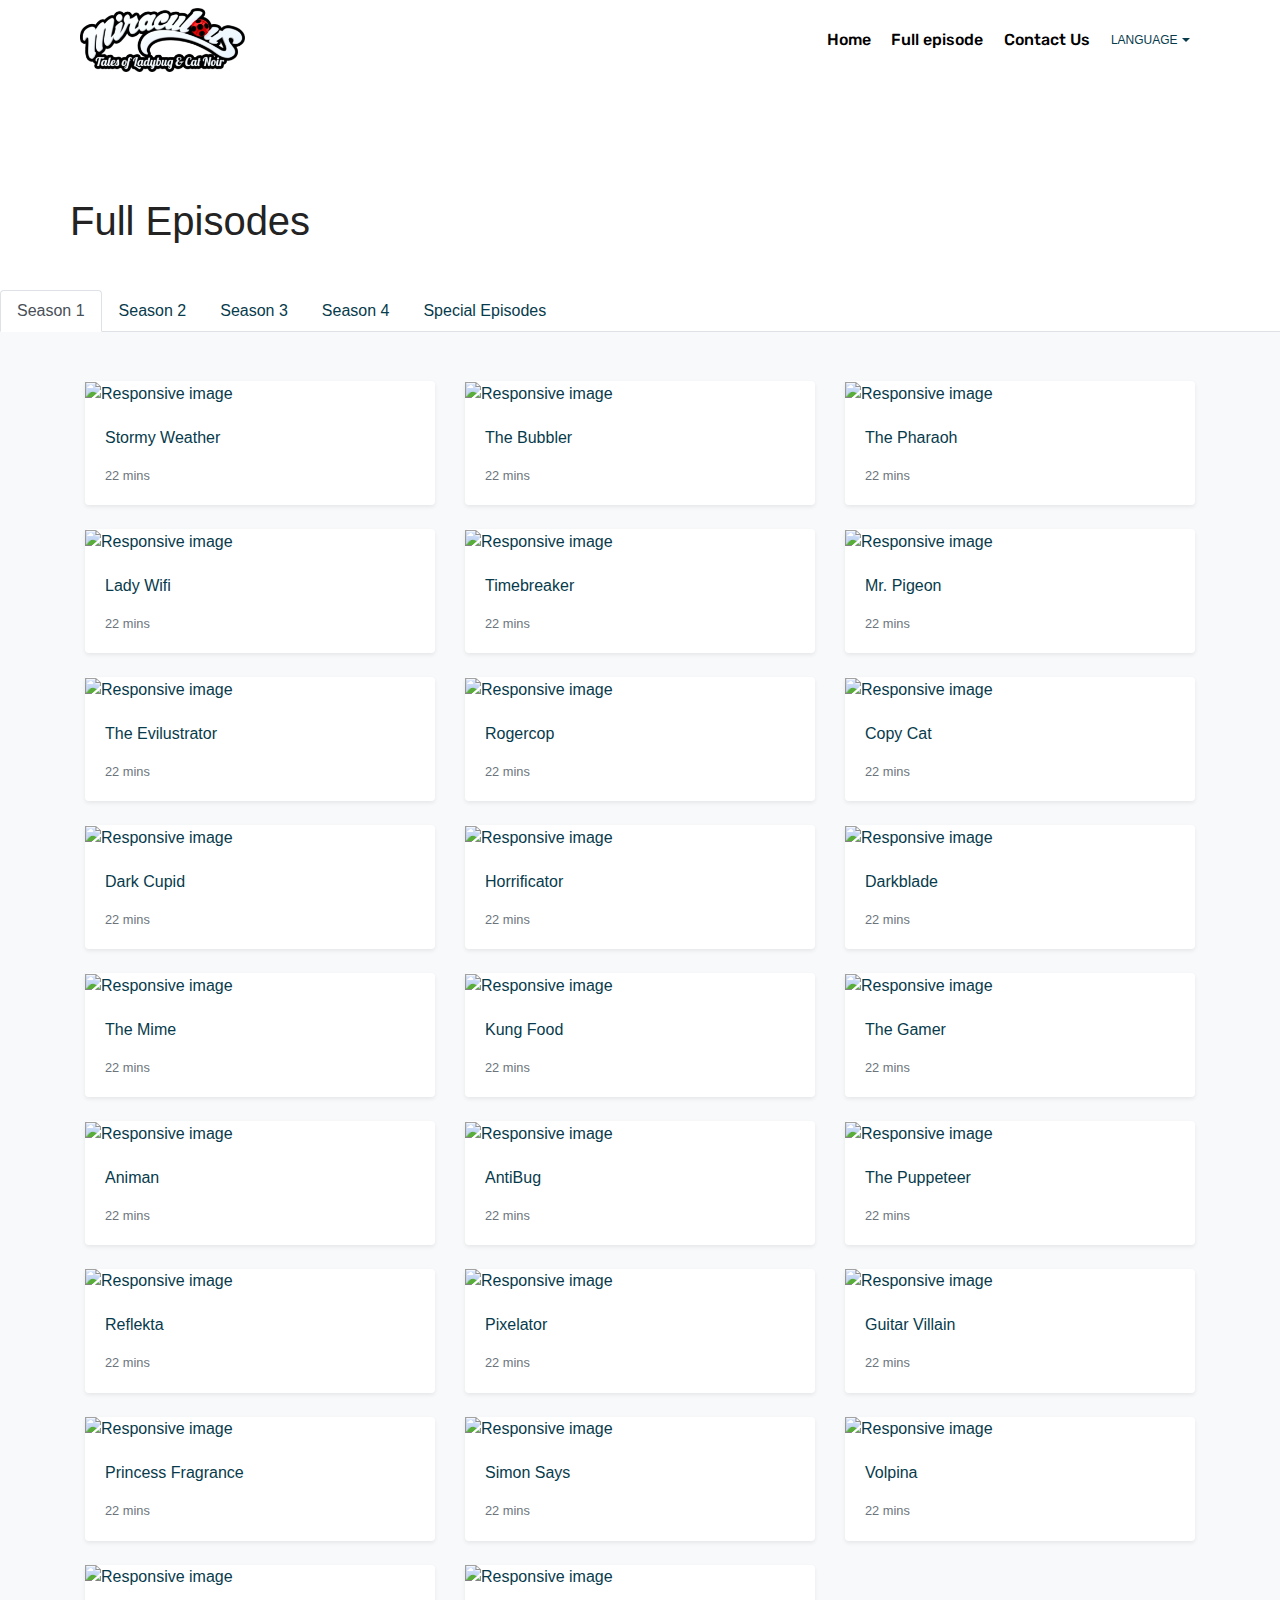
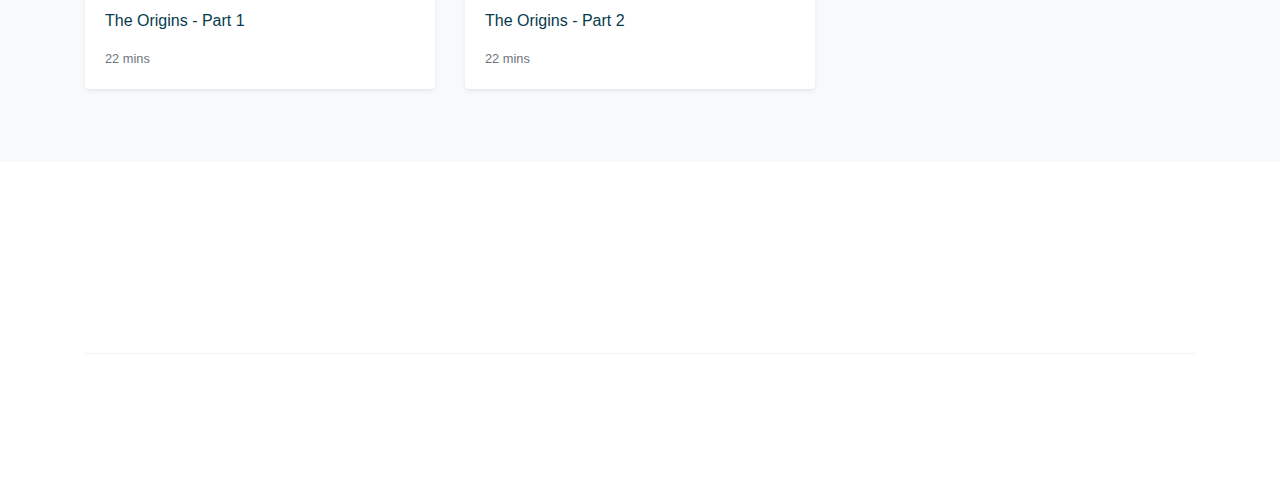
==== commit b1ace132: "Update fullepisodes.html" ====
--- a/fullepisodes.html
+++ b/fullepisodes.html
@@ -73,16 +73,28 @@
                 <li class="nav-item">
                     <a class="nav-link link text-black display-4" href="page80.html" aria-expanded="false">Full episode</a></li>
 		    <li class="nav-item"><a class="nav-link link text-black display-4" href="page80.html" aria-expanded="false">Contact Us</a></li>
-		    <li class="nav-item dropdown"><a class="nav-link link text-black dropdown-toggle display-4" href="#" aria-expanded="false" data-toggle="dropdown-submenu">LANGUAGE
-                    </a><div class="dropdown-menu"><a class="text-black dropdown-item display-4" href="page80.html" aria-expanded="false">ENGLISH
-			    <a title='ANGLAIS' href='page80.html' style='color:#000000;'>
+		    <li class="nav-item dropdown"><a class="nav-link link dropdown-toggle" data-toggle="dropdown-submenu" href="https://mobirise.com/" aria-expanded="false">LANGUAGE</a>
+                <div class="dropdown-menu">
+                <a class="dropdown-item" href="">
+                <a title='ANGLAIS' href='page80.html' style='color:#000000;'>
             &nbsp;&nbsp;&nbsp;&nbsp;<img src='https://itsladybug.cf/assets/images/flag-fr.jpg' style="height: 14px;outline-color: #e2e2e2;outline-width: 4px;outline-style: solid;" height="48" width="24"/>&nbsp;&nbsp;&nbsp;&nbsp;ENGLISH
          </a>
-			    </a>
-			    <a class="text-black dropdown-item display-4" href="#" aria-expanded="true">New Item</a>
-			    <a class="text-black dropdown-item display-4" href="#" aria-expanded="true">New Item</a>
-			    </div></li></ul>
-            
+                </a>
+                <a class="dropdown-item" href="">
+                  <a title='FRENCH' href='' style='color:#000000;'>
+            &nbsp;&nbsp;&nbsp;&nbsp;<img src='https://itsladybug.cf/assets/images/flag-en%20(1).jpg' style="height: 14px;outline-color: #e2e2e2;outline-width: 4px;outline-style: solid;" height="48" width="24"/>&nbsp;&nbsp;&nbsp;&nbsp;FRENCH
+         </a>
+                  </a><div class="dropdown">
+                  <a class="dropdown-item" href="">
+                  <a title='ITALIAN' href='' style='color:#000000;'>
+            &nbsp;&nbsp;&nbsp;&nbsp;<img src='https://itsladybug.cf/assets/images/flag-it.jpg' style="height: 14px;outline-color: #e2e2e2;outline-width: 4px;outline-style: solid;" height="48" width="24"/>&nbsp;&nbsp;&nbsp;&nbsp;ITALIAN
+         </a>
+                  </a><div class="dropdown">
+                <a class="dropdown-item" href="">
+                  <a title='ESPANOL' href='' style='color:#000000;'>
+            &nbsp;&nbsp;&nbsp;&nbsp;<img src='https://itsladybug.cf/assets/images/flag-es.png' style="height: 14px;outline-color: #e2e2e2;outline-width: 4px;outline-style: solid;" height="48" width="24"/>&nbsp;&nbsp;&nbsp;&nbsp;ESPANOL
+         </a>
+                  </a></div></li></ul>
         </div>
     </nav>
 </section>
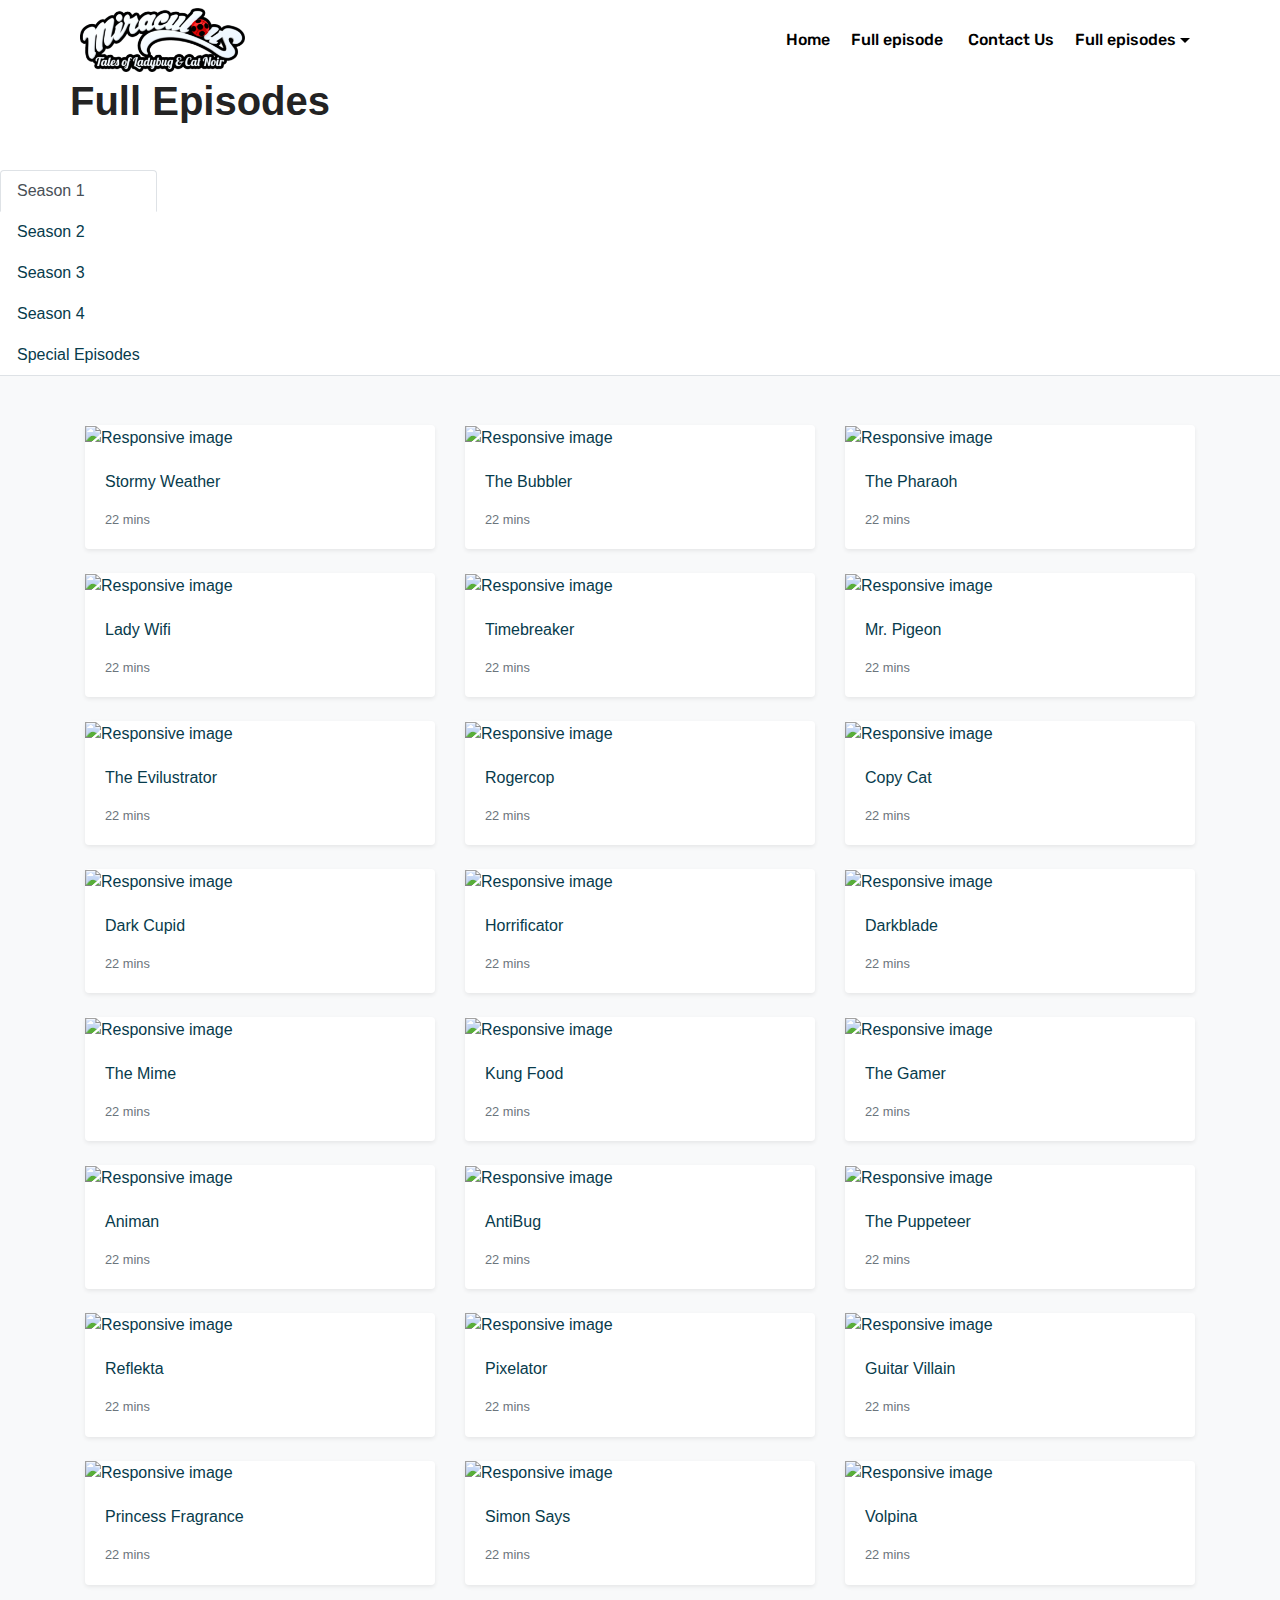
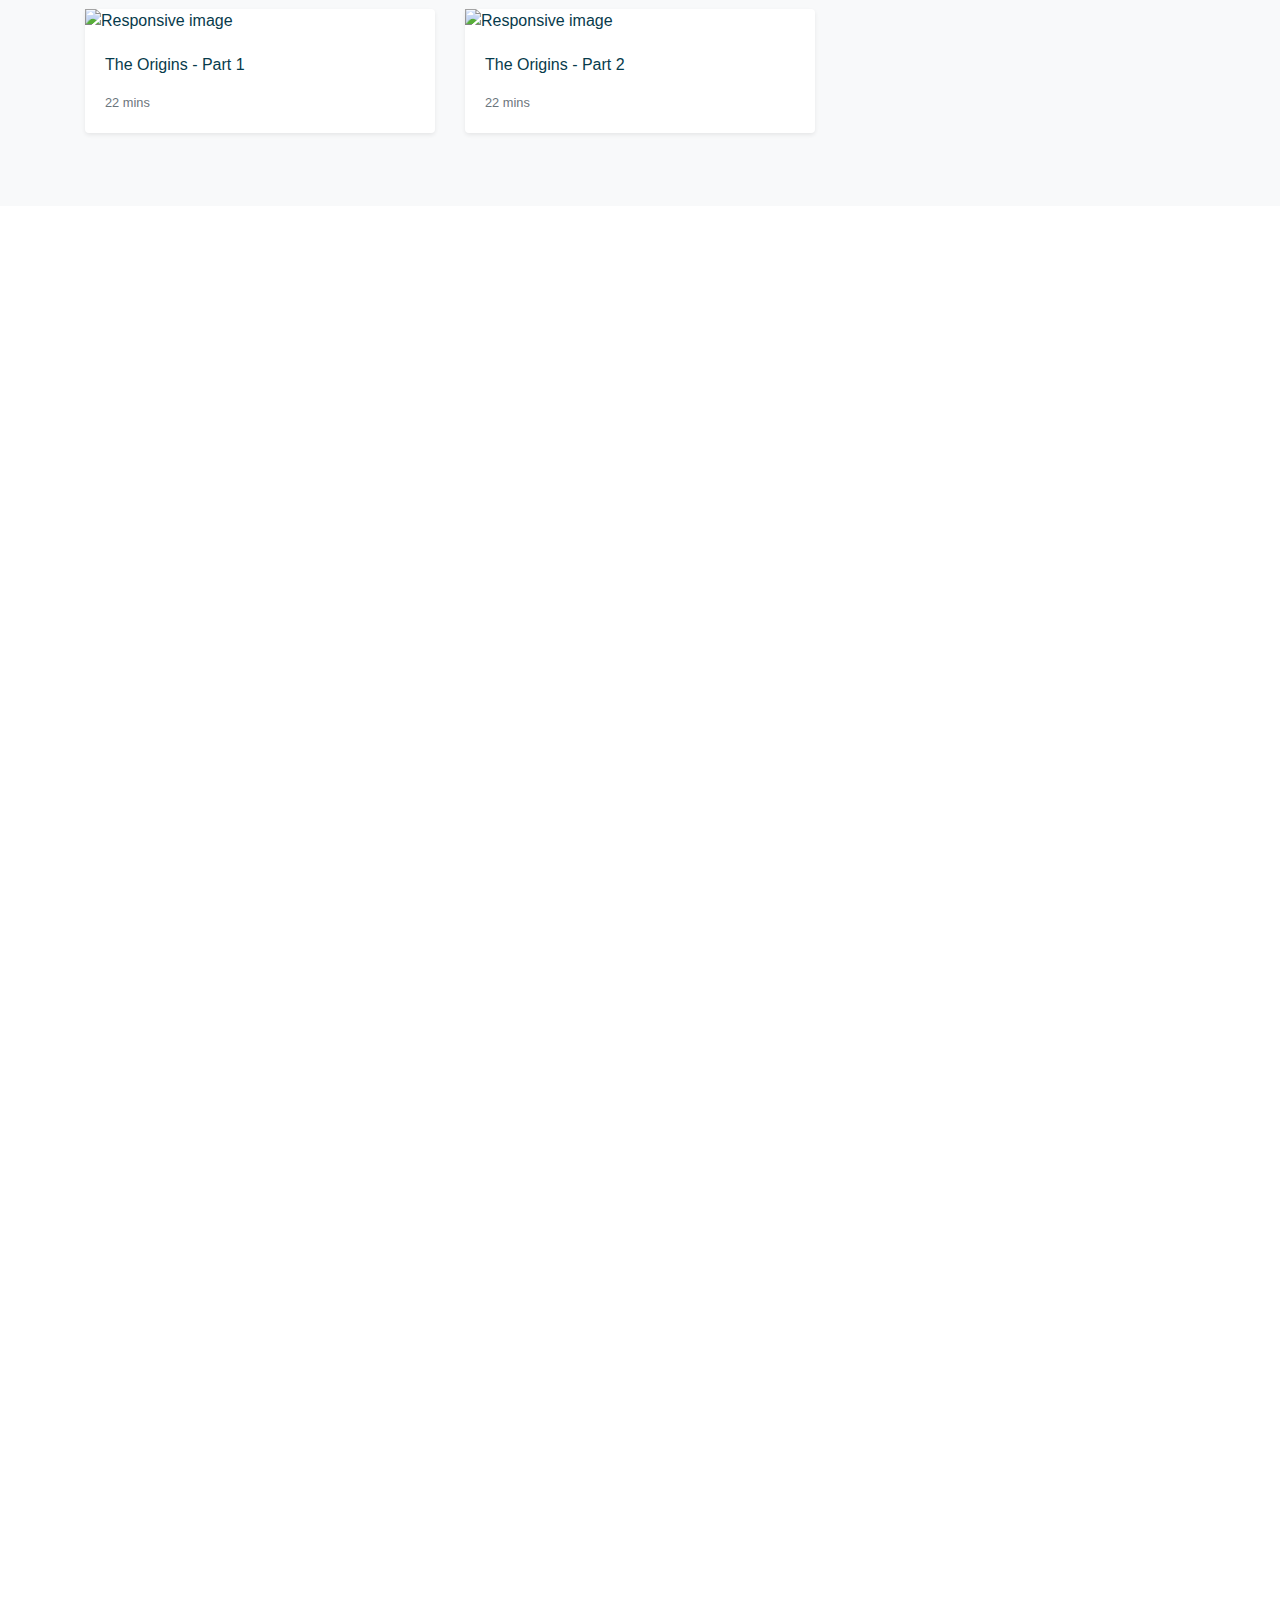
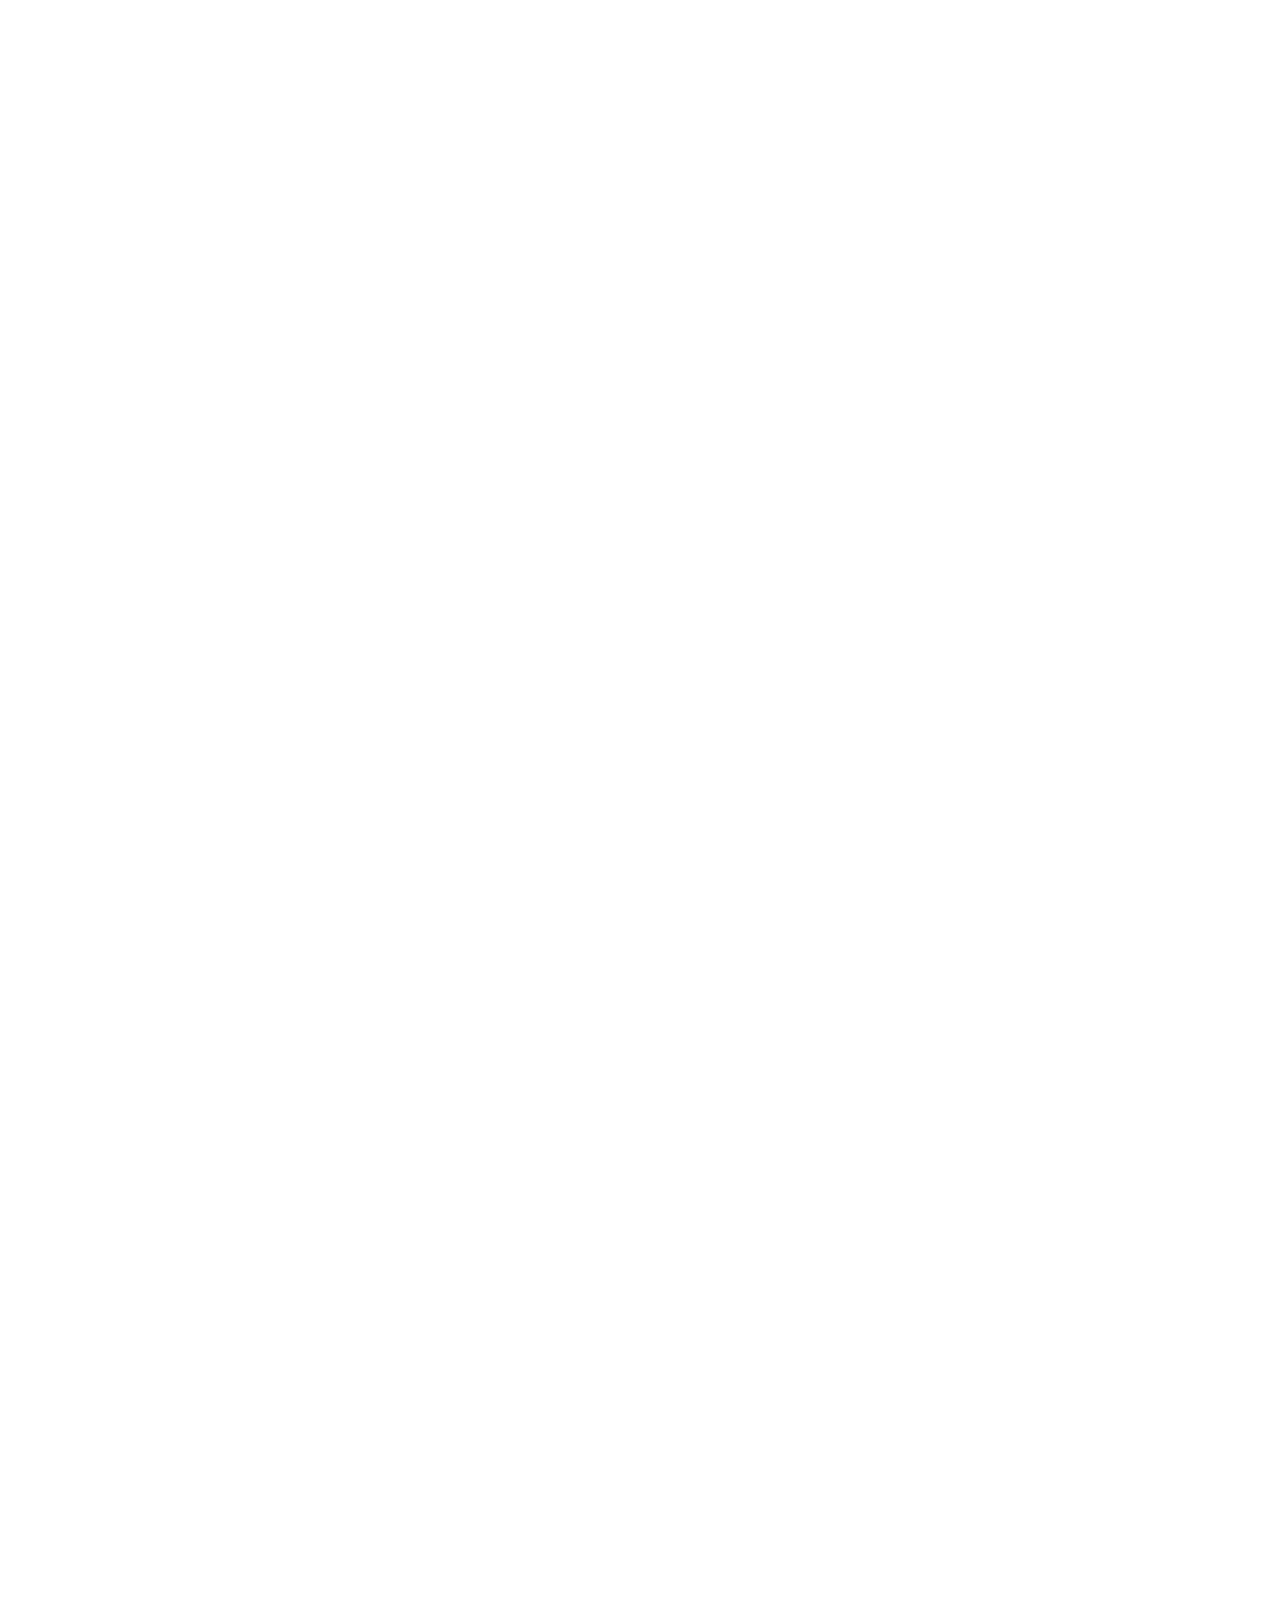
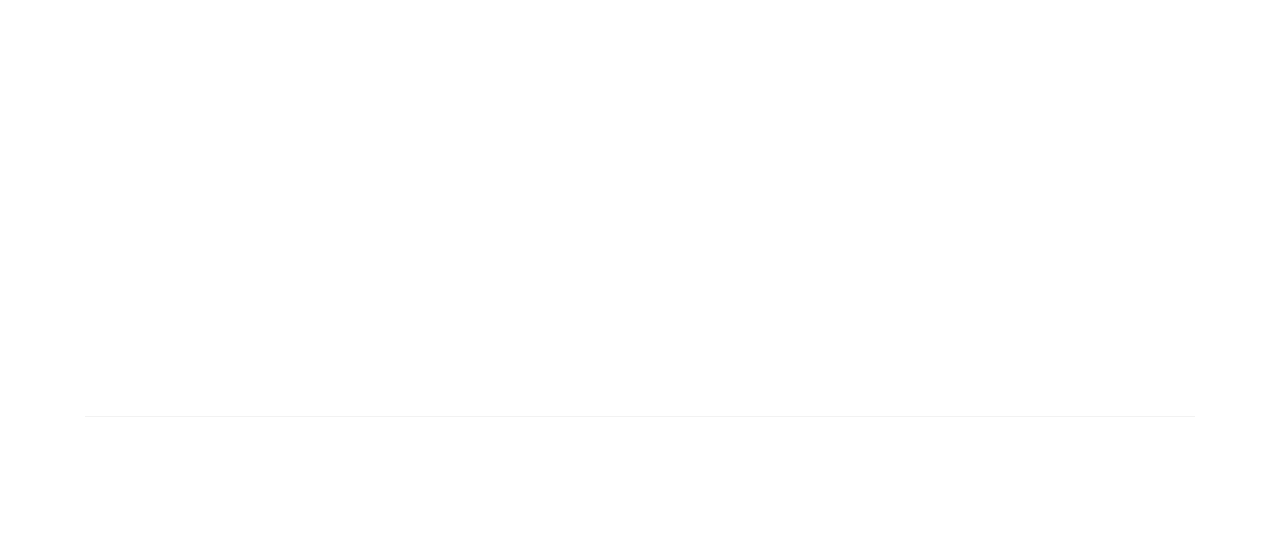
==== commit eda3d603: "Update fullepisodes.html" ====
--- a/fullepisodes.html
+++ b/fullepisodes.html
@@ -40,10 +40,7 @@
   gtag('config', 'UA-165017722-1');
 </script>
 <!-- /Analytics -->
-
-
-  
-  <section class="menu cid-rXvYVhruL2" once="menu" id="menu1-0">
+<section class="menu cid-rXvYVhruL2" once="menu" id="menu1-0">
 
     
 
@@ -71,36 +68,25 @@
                     <a class="nav-link link text-black display-4" href="index.html">Home</a>
                 </li>
                 <li class="nav-item">
-                    <a class="nav-link link text-black display-4" href="page80.html" aria-expanded="false">Full episode</a></li>
-		    <li class="nav-item"><a class="nav-link link text-black display-4" href="page80.html" aria-expanded="false">Contact Us</a></li>
-		    <li class="nav-item dropdown"><a class="nav-link link dropdown-toggle" data-toggle="dropdown-submenu" href="https://mobirise.com/" aria-expanded="false">LANGUAGE</a>
-                <div class="dropdown-menu">
-                <a class="dropdown-item" href="">
-                <a title='ANGLAIS' href='page80.html' style='color:#000000;'>
-            &nbsp;&nbsp;&nbsp;&nbsp;<img src='https://itsladybug.cf/assets/images/flag-fr.jpg' style="height: 14px;outline-color: #e2e2e2;outline-width: 4px;outline-style: solid;" height="48" width="24"/>&nbsp;&nbsp;&nbsp;&nbsp;ENGLISH
-         </a>
-                </a>
-                <a class="dropdown-item" href="">
-                  <a title='FRENCH' href='' style='color:#000000;'>
-            &nbsp;&nbsp;&nbsp;&nbsp;<img src='https://itsladybug.cf/assets/images/flag-en%20(1).jpg' style="height: 14px;outline-color: #e2e2e2;outline-width: 4px;outline-style: solid;" height="48" width="24"/>&nbsp;&nbsp;&nbsp;&nbsp;FRENCH
-         </a>
-                  </a><div class="dropdown">
-                  <a class="dropdown-item" href="">
-                  <a title='ITALIAN' href='' style='color:#000000;'>
-            &nbsp;&nbsp;&nbsp;&nbsp;<img src='https://itsladybug.cf/assets/images/flag-it.jpg' style="height: 14px;outline-color: #e2e2e2;outline-width: 4px;outline-style: solid;" height="48" width="24"/>&nbsp;&nbsp;&nbsp;&nbsp;ITALIAN
-         </a>
-                  </a><div class="dropdown">
-                <a class="dropdown-item" href="">
-                  <a title='ESPANOL' href='' style='color:#000000;'>
-            &nbsp;&nbsp;&nbsp;&nbsp;<img src='https://itsladybug.cf/assets/images/flag-es.png' style="height: 14px;outline-color: #e2e2e2;outline-width: 4px;outline-style: solid;" height="48" width="24"/>&nbsp;&nbsp;&nbsp;&nbsp;ESPANOL
-         </a>
-                  </a></div></li></ul>
+                    <a class="nav-link link text-black display-4" href="page80.html" aria-expanded="false">Full episode&nbsp;</a>
+                </li><li class="nav-item"><a class="nav-link link text-black display-4" href="page80.html" aria-expanded="false">Contact Us
+                    </a></li><li class="nav-item dropdown"><a class="nav-link link text-black dropdown-toggle display-4" href="#" aria-expanded="false" data-toggle="dropdown-submenu">Full episodes
+                    </a><div class="dropdown-menu">
+		    <a class="text-black dropdown-item display-4" href="page80.html" aria-expanded="false">ENGLISH
+			    <a title='ANGLAIS' href='page80.html' style='color:#000000;'>
+            &nbsp;&nbsp;<img src='https://itsladybug.cf/assets/images/flag-fr.jpg' style="height: 14px;outline-color: #e2e2e2;outline-width: 4px;outline-style: solid;" height="48" width="24"/></a>
+		    </a>
+		    <a class="text-black dropdown-item display-4" href="#" aria-expanded="true">New Item</a>
+		    <a class="text-black dropdown-item display-4" href="#" aria-expanded="true">New Item</a>
+		    </div></li></ul>
+            
         </div>
     </nav>
 </section>
+
   <section class="engine"><a href="https://mobirise.info/j">website templates</a></section><div class="container cid-rXAJ5IF6V2" id="custom-html-3h" data-rv-view="359">
     <div class="row">
-      <h1><br><br><br><br><br>Full Episodes<br><br></h1>
+      <h1><br><br><b>Full Episodes<b><br><br></h1>
   </div>
     </div><ul class="nav nav-tabs cid-rXAJ5IF6V2" id="custom-html-3h" role="tablist" data-rv-view="359">
   <li class="nav-item">
@@ -1199,7 +1185,7 @@
     <div class="card">
       <img src="https://itsladybug.cf/assets/images/406.jpg" alt="Avatar" style="width:100%">
   <div class="container">
-    <p><b>&nbsp;Cameleom</b></p>  
+		      <p><b>&nbsp;Cameleom</br></b></p>  
   </div>
     </div>
   </div>
@@ -1208,11 +1194,11 @@
     <div class="card">
       <img src="https://itsladybug.cf/assets/images/402.jpg" alt="Avatar" style="width:100%">
   <div class="container">
-    <p><b>&nbsp;Cat Blanc [ENG SUB]</b></p>
+		      <p><b>&nbsp;Cat Blanc [ENG SUB]</br></b></p>
   </div>
     </div>
   </div>
-		      </section></div>
+		      </br></br></section></div>
   
   </div></br></br>
   </body>
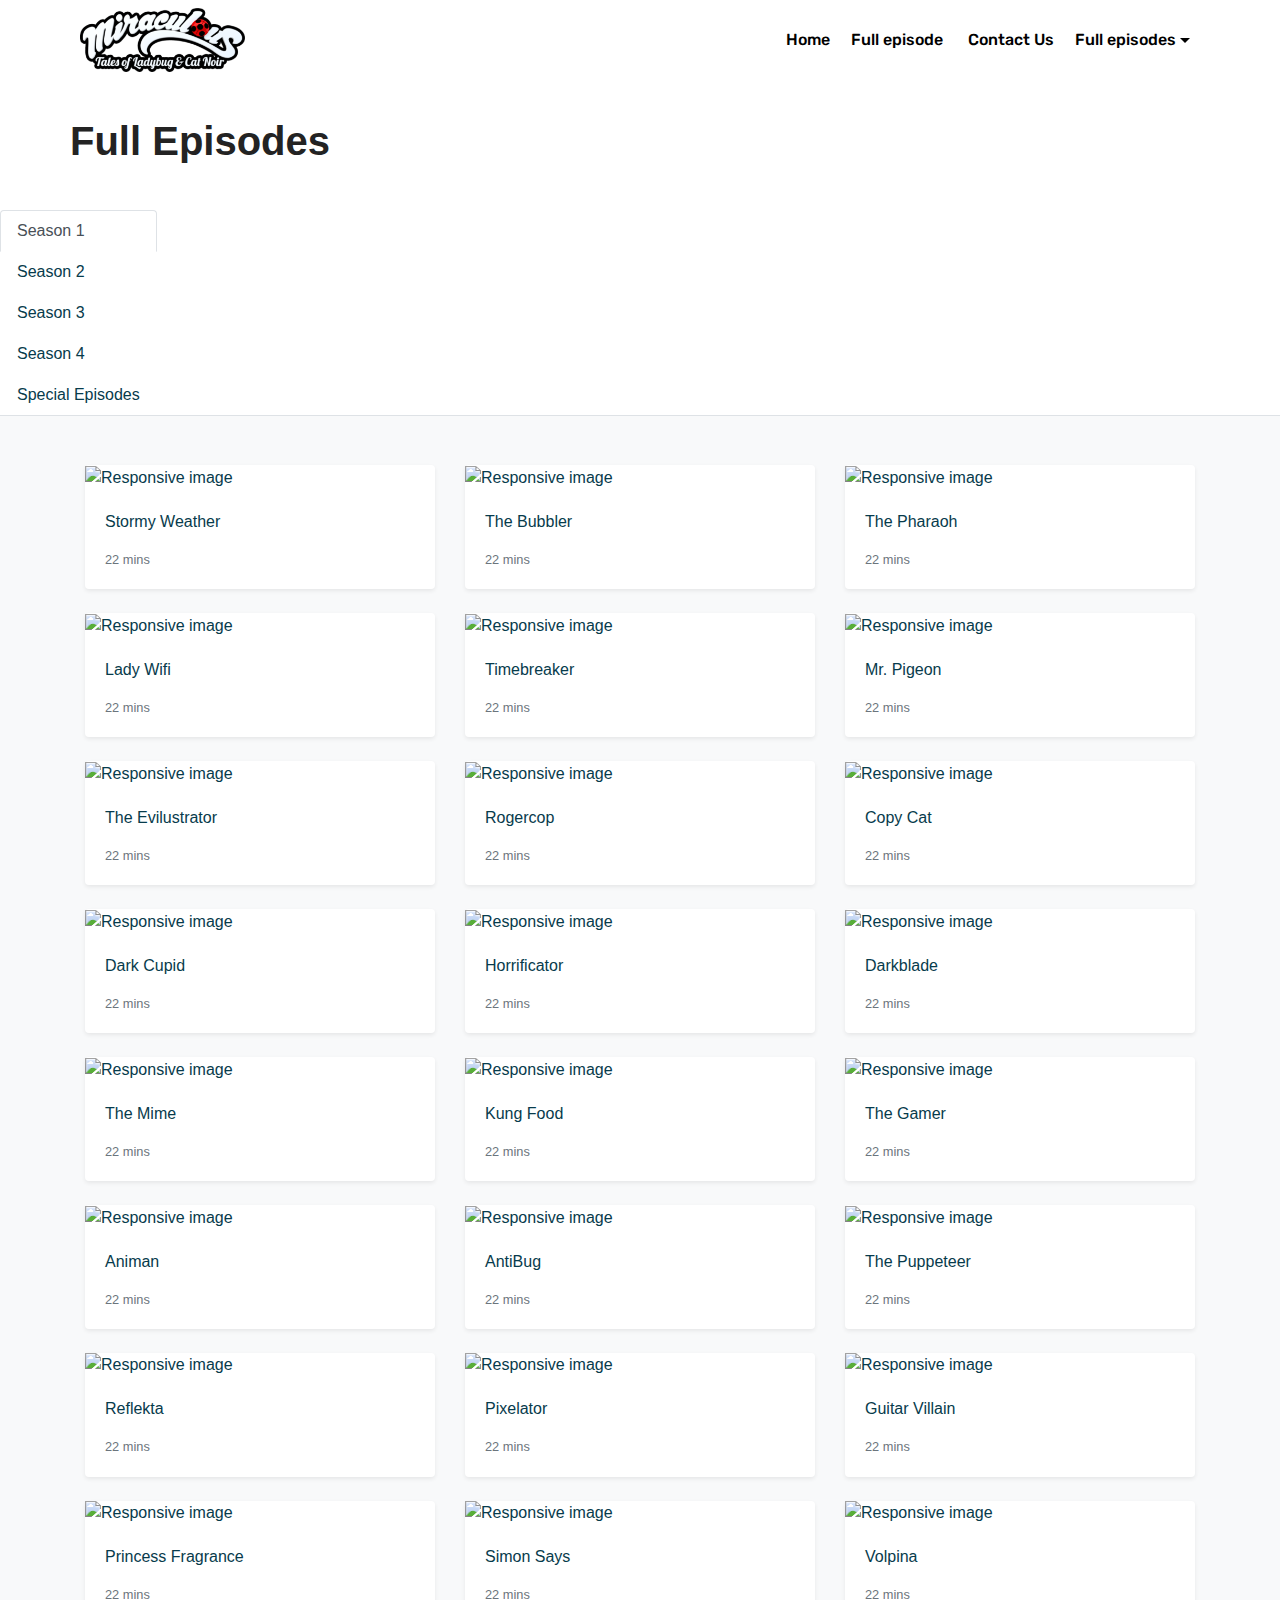
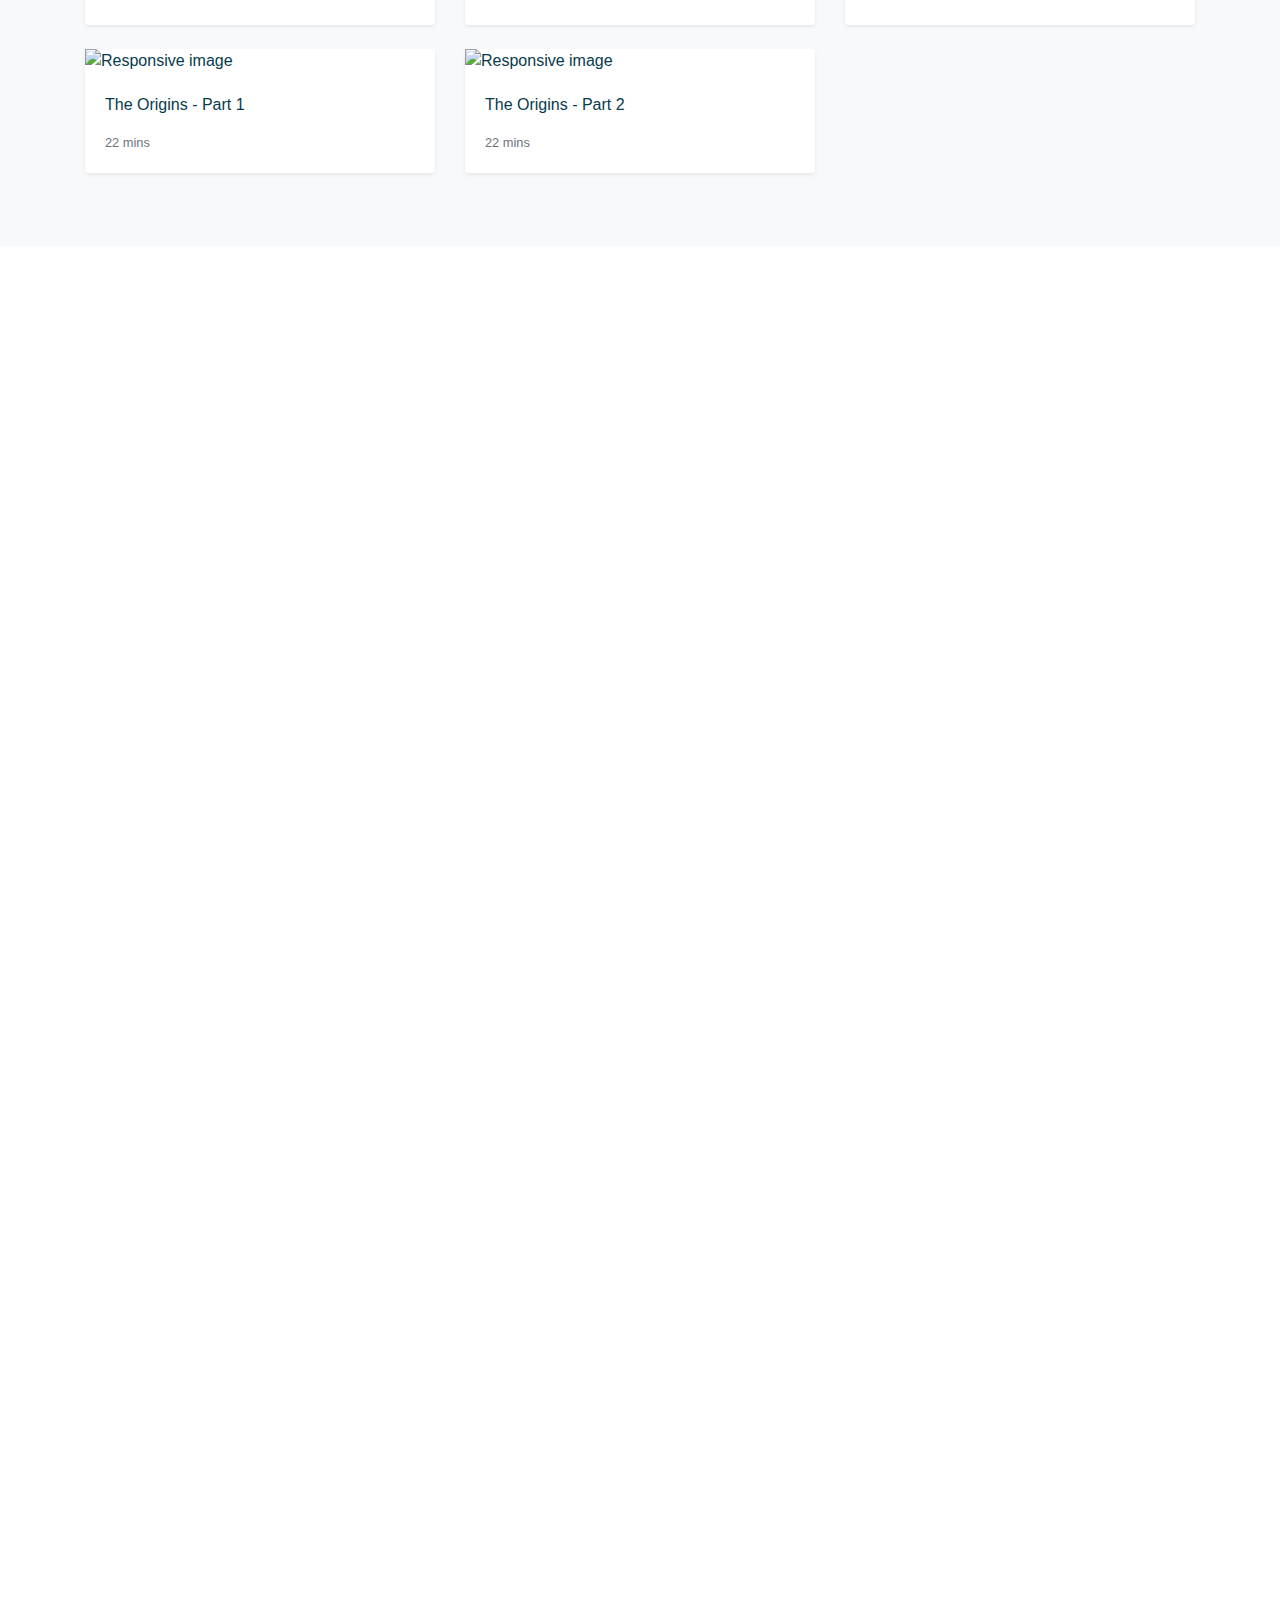
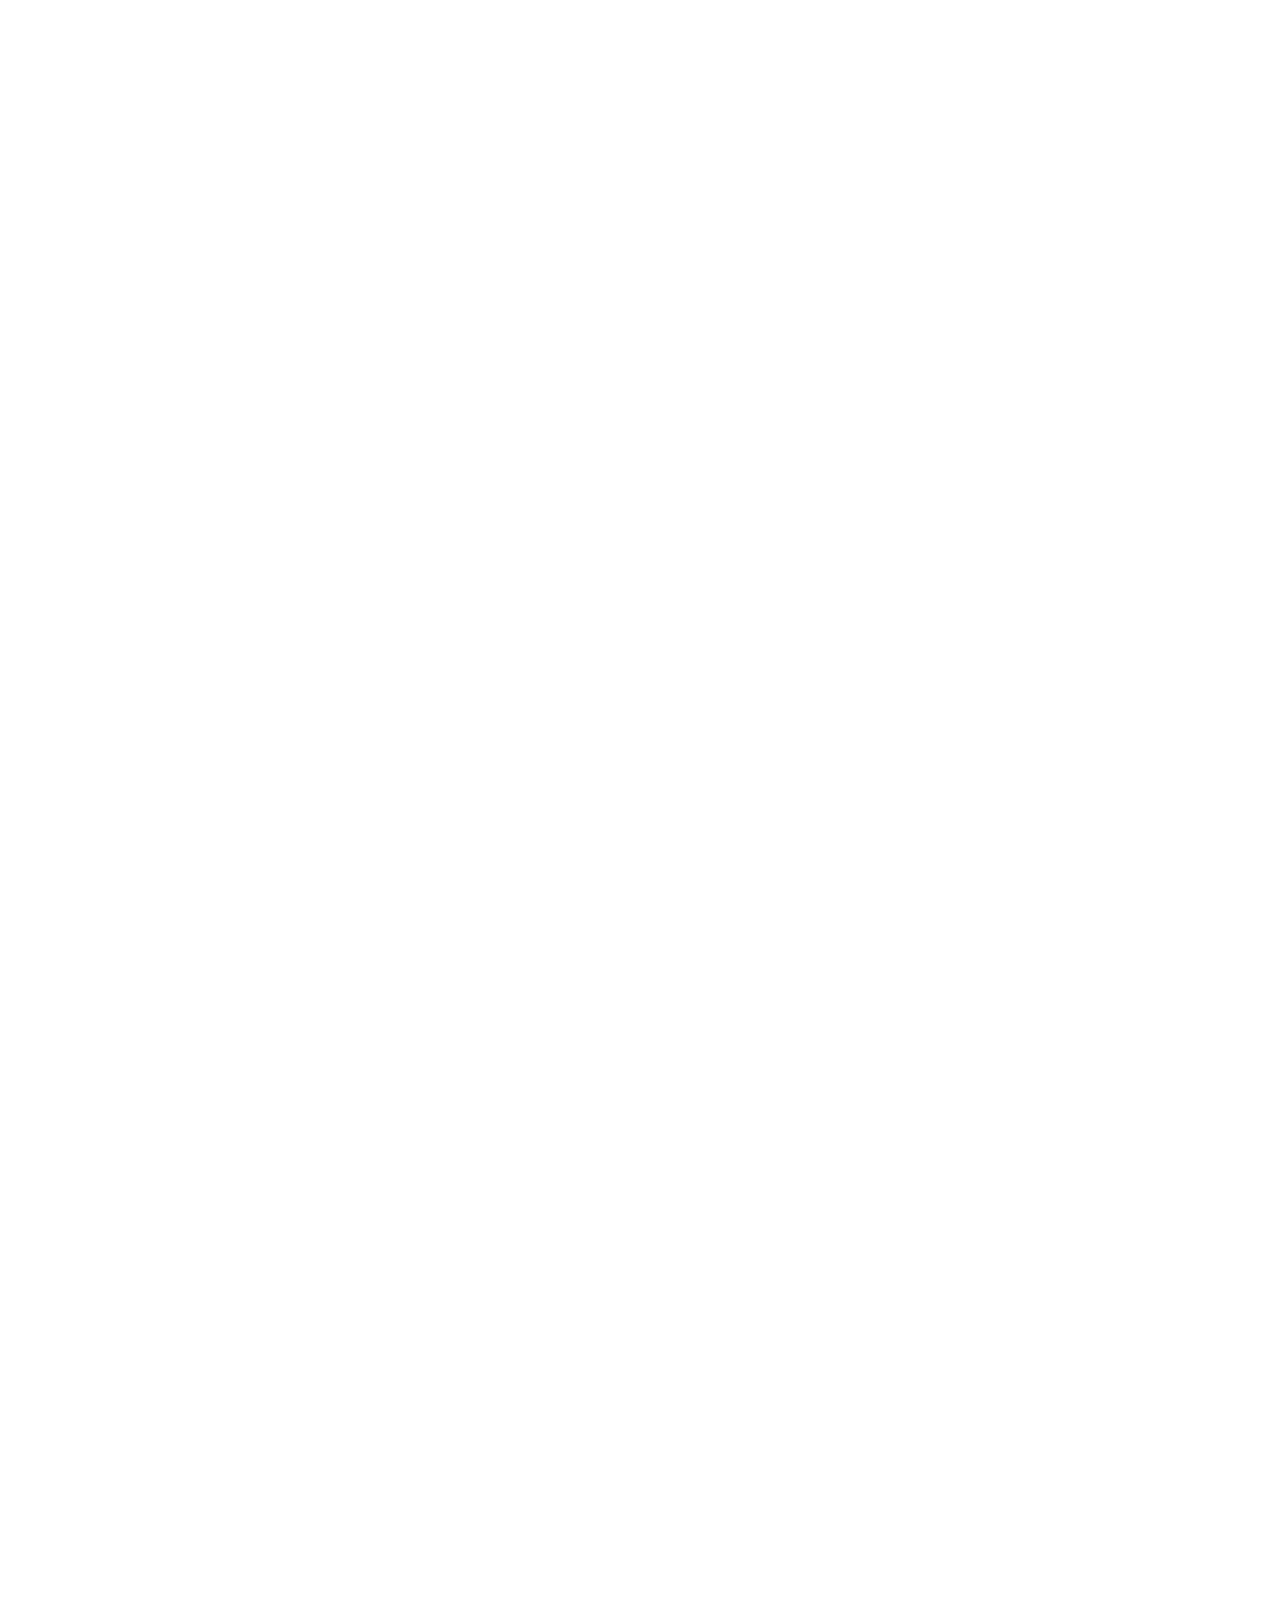
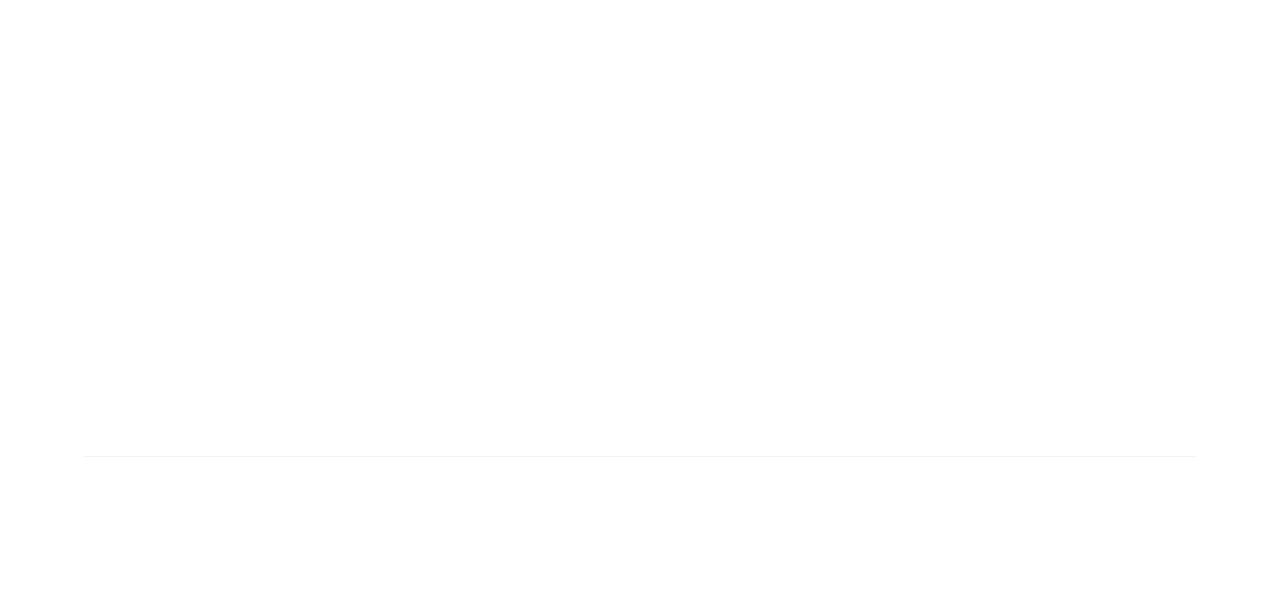
==== commit 47284452: "Update fullepisodes.html" ====
--- a/fullepisodes.html
+++ b/fullepisodes.html
@@ -72,9 +72,8 @@
                 </li><li class="nav-item"><a class="nav-link link text-black display-4" href="page80.html" aria-expanded="false">Contact Us
                     </a></li><li class="nav-item dropdown"><a class="nav-link link text-black dropdown-toggle display-4" href="#" aria-expanded="false" data-toggle="dropdown-submenu">Full episodes
                     </a><div class="dropdown-menu">
-		    <a class="text-black dropdown-item display-4" href="page80.html" aria-expanded="false">ENGLISH
-			    <a title='ANGLAIS' href='page80.html' style='color:#000000;'>
-            &nbsp;&nbsp;<img src='https://itsladybug.cf/assets/images/flag-fr.jpg' style="height: 14px;outline-color: #e2e2e2;outline-width: 4px;outline-style: solid;" height="48" width="24"/></a>
+		    <a class="text-black dropdown-item display-4" href="page80.html" aria-expanded="false"><a title='ANGLAIS' href='page80.html' style='color:#000000;'>
+            &nbsp;&nbsp;<img src='https://itsladybug.cf/assets/images/flag-fr.jpg' style="height: 14px;outline-color: #e2e2e2;outline-width: 4px;outline-style: solid;" height="48" width="24"/>
 		    </a>
 		    <a class="text-black dropdown-item display-4" href="#" aria-expanded="true">New Item</a>
 		    <a class="text-black dropdown-item display-4" href="#" aria-expanded="true">New Item</a>
@@ -86,7 +85,7 @@
 
   <section class="engine"><a href="https://mobirise.info/j">website templates</a></section><div class="container cid-rXAJ5IF6V2" id="custom-html-3h" data-rv-view="359">
     <div class="row">
-      <h1><br><br><b>Full Episodes<b><br><br></h1>
+      <h1><br><br><br><b>Full Episodes<b><br><br></h1>
   </div>
     </div><ul class="nav nav-tabs cid-rXAJ5IF6V2" id="custom-html-3h" role="tablist" data-rv-view="359">
   <li class="nav-item">
